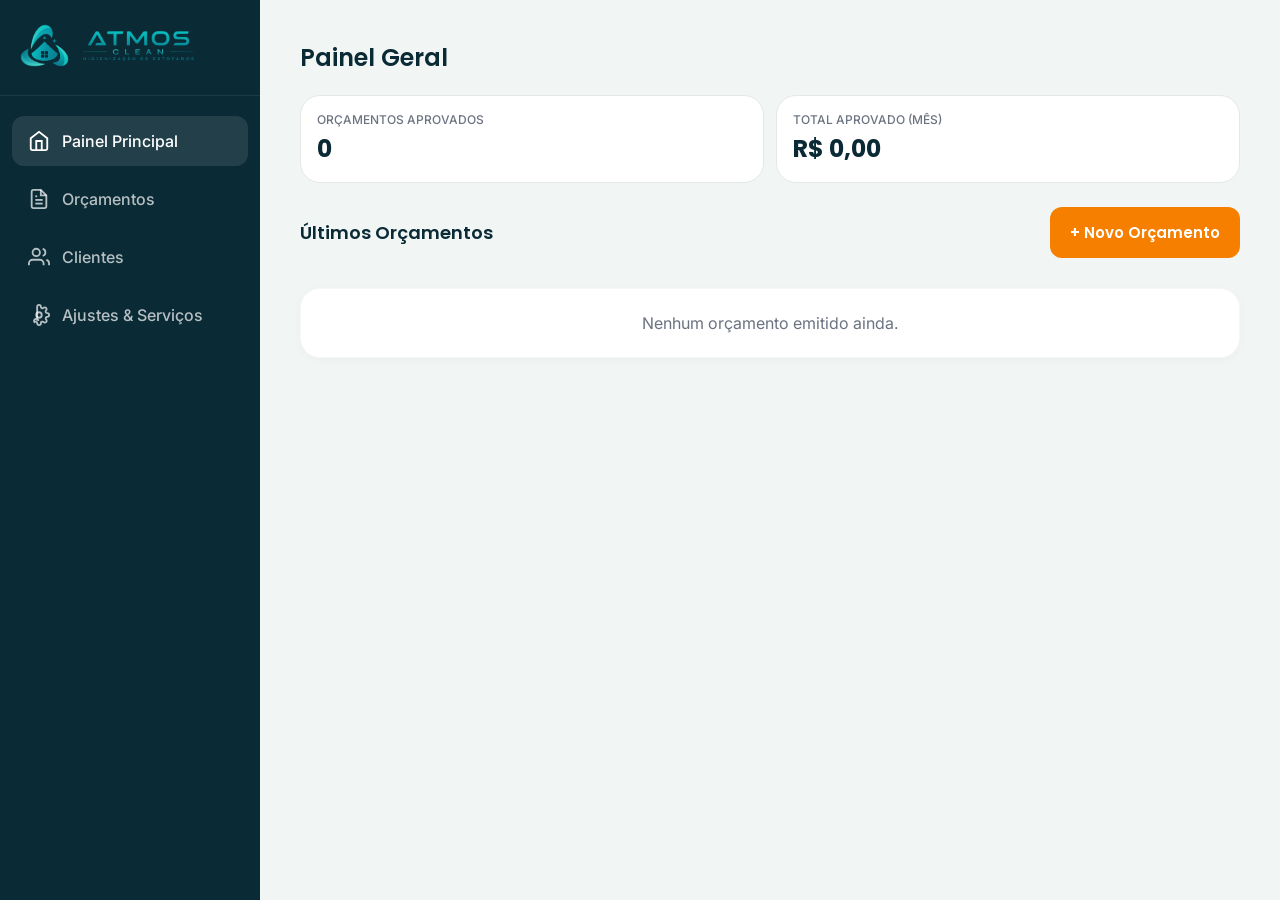
==== assets/index.html @ 23285a48 "Add files via upload" ====
<!DOCTYPE html>
<html lang="pt-BR">
<head>
    <meta charset="UTF-8">
    <meta name="viewport" content="width=device-width, initial-scale=1.0, maximum-scale=1.0, user-scalable=no, viewport-fit=cover">
    <title>Atmos Clean - Orçamentos</title>
    
    <link rel="preconnect" href="https://fonts.googleapis.com">
    <link rel="preconnect" href="https://fonts.gstatic.com" crossorigin>
    <link href="https://fonts.googleapis.com/css2?family=Inter:wght@400;500;600;700;800;900&family=Poppins:wght@500;600;700;800;900&display=swap" rel="stylesheet">

    <style>
        :root {
            --brand-primary: #088291;
            --brand-primary-light: #0895A6;
            --brand-secondary: #0a2a35;
            --brand-cta: #F77F00;
            --brand-cta-hover: #E87600;
            --bg-body: #F1F5F4;
            --bg-surface: #ffffff;
            --text-main: #1A1A1A;
            --text-muted: #6B7280;
            --border-color: #E5E7EB;
            --danger: #E63946;
            --success: #10b981;
            --radius-md: 12px;
            --radius-lg: 20px;
            --font-main: "Inter", system-ui, -apple-system, sans-serif;
            --font-title: "Poppins", system-ui, -apple-system, sans-serif;
            --safe-bottom: env(safe-area-inset-bottom, 0px);
            --safe-top: env(safe-area-inset-top, 0px);
        }

        * { margin: 0; padding: 0; box-sizing: border-box; -webkit-tap-highlight-color: transparent; }
        
        body {
            font-family: var(--font-main);
            background-color: var(--bg-body);
            color: var(--text-main);
            -webkit-font-smoothing: antialiased;
            overflow-x: hidden;
            display: flex;
            flex-direction: column;
            height: 100vh; 
            height: 100dvh;
        }

        h1, h2, h3, h4 { font-family: var(--font-title); font-weight: 600; }
        
        /* Layout Mobile */
        .app-container { display: flex; flex-direction: column; height: 100%; overflow: hidden; }
        
        .mobile-header {
            background: var(--brand-secondary);
            color: white;
            padding: calc(14px + var(--safe-top)) 20px 14px;
            display: flex; justify-content: space-between; align-items: center; z-index: 50;
        }
        .mobile-header-logo { height: 32px; display: flex; align-items: center; }
        .mobile-header-logo img { height: 100%; width: auto; object-fit: contain; }
        
        .main-content {
            flex: 1; overflow-y: auto; padding: 20px;
            padding-bottom: calc(100px + var(--safe-bottom)); 
        }

        .bottom-nav {
            position: fixed; bottom: 0; left: 0; right: 0;
            background: var(--bg-surface); border-top: 1px solid var(--border-color);
            display: flex; justify-content: space-around;
            padding-bottom: var(--safe-bottom); z-index: 100;
        }
        .nav-item {
            flex: 1; display: flex; flex-direction: column; align-items: center;
            padding: 10px 0; color: var(--text-muted); font-size: 11px; font-weight: 500; gap: 4px; cursor: pointer; transition: 0.2s;
        }
        .nav-item.active { color: var(--brand-primary); }
        .nav-item svg { width: 24px; height: 24px; stroke-width: 1.5; }

        .fab {
            position: fixed; bottom: calc(80px + var(--safe-bottom)); right: 20px;
            background: var(--brand-cta); color: white; width: 56px; height: 56px;
            border-radius: 50%; display: flex; align-items: center; justify-content: center;
            box-shadow: 0 4px 15px rgba(247, 127, 0, 0.4); border: none; cursor: pointer; z-index: 90; transition: transform 0.2s;
        }
        .fab:active { transform: scale(0.95); }
        .fab svg { width: 24px; height: 24px; stroke-width: 2; }

        /* UI Components */
        .card {
            background: var(--bg-surface); border-radius: var(--radius-lg); padding: 20px;
            box-shadow: 0 2px 8px rgba(0,0,0,0.03); margin-bottom: 16px; border: 1px solid rgba(0,0,0,0.03);
        }
        .page-title { font-size: 24px; margin-bottom: 20px; color: var(--brand-secondary); }

        .form-group { margin-bottom: 16px; }
        .form-label { display: block; font-size: 13px; font-weight: 500; color: var(--text-muted); margin-bottom: 6px; }
        .form-control {
            width: 100%; background: #F9FAFB; border: 1px solid var(--border-color);
            border-radius: var(--radius-md); padding: 14px; font-size: 16px; font-family: var(--font-main);
            outline: none; transition: 0.2s; color: var(--text-main);
        }
        .form-control:focus { background: #fff; border-color: var(--brand-primary); box-shadow: 0 0 0 3px rgba(8, 130, 145, 0.1); }
        select.form-control { appearance: none; background-image: url("data:image/svg+xml;charset=UTF-8,%3csvg xmlns='http://www.w3.org/2000/svg' viewBox='0 0 24 24' fill='none' stroke='%236B7280' stroke-width='2' stroke-linecap='round' stroke-linejoin='round'%3e%3cpolyline points='6 9 12 15 18 9'%3e%3c/polyline%3e%3c/svg%3e"); background-repeat: no-repeat; background-position: right 14px center; background-size: 16px; padding-right: 40px; }

        .btn {
            display: inline-flex; align-items: center; justify-content: center; padding: 14px 20px;
            border-radius: var(--radius-md); font-size: 15px; font-weight: 600; font-family: var(--font-title);
            border: none; cursor: pointer; transition: 0.2s; gap: 8px; width: 100%;
        }
        .btn-primary { background: var(--brand-primary); color: white; }
        .btn-primary:hover { background: #066b77; }
        .btn-cta { background: var(--brand-cta); color: white; }
        .btn-cta:hover { background: var(--brand-cta-hover); }
        .btn-success { background: #10b981; color: white; }
        .btn-success:hover { background: #059669; }
        .btn-outline { background: transparent; border: 1px solid var(--border-color); color: var(--text-main); }
        .btn-outline:hover { background: #f9fafb; }
        .btn-danger-outline { background: transparent; border: 1px solid var(--danger); color: var(--danger); }
        .btn-icon-only { width: 40px; height: 40px; padding: 0; display: flex; align-items: center; justify-content: center; border-radius: 8px; }

        /* Quotation specific */
        .item-card { background: #fff; border: 1px solid var(--border-color); border-radius: var(--radius-md); padding: 16px; margin-bottom: 12px; position: relative; }
        .qty-controls { display: flex; align-items: center; background: #F3F4F6; border-radius: 8px; overflow: hidden; width: max-content; margin-top: 10px; }
        .qty-btn { width: 36px; height: 36px; border: none; background: transparent; color: var(--brand-primary); font-size: 18px; font-weight: bold; cursor: pointer; }
        .qty-input { width: 40px; text-align: center; border: none; background: transparent; font-weight: 600; font-size: 15px; }
        .item-remove { position: absolute; top: 16px; right: 16px; color: var(--danger); background: #FEF2F2; border: none; width: 32px; height: 32px; border-radius: 8px; display: flex; align-items: center; justify-content: center; cursor: pointer; }
        
        /* Stats & Lists */
        .stat-grid { display: grid; grid-template-columns: 1fr 1fr; gap: 12px; margin-bottom: 24px; }
        .stat-box { background: var(--bg-surface); padding: 16px; border-radius: var(--radius-lg); border: 1px solid var(--border-color); }
        .stat-label { font-size: 12px; color: var(--text-muted); font-weight: 500; text-transform: uppercase; margin-bottom: 4px; }
        .stat-value { font-size: 24px; color: var(--brand-secondary); font-family: var(--font-title); font-weight: 700; }
        
        .list-card { padding: 16px; border-bottom: 1px solid var(--border-color); display: flex; justify-content: space-between; align-items: center; }
        .list-card:last-child { border-bottom: none; }
        .list-card-title { font-weight: 600; color: var(--text-main); font-size: 15px; margin-bottom: 4px; }
        .list-card-sub { font-size: 13px; color: var(--text-muted); }
        .badge { display: inline-block; padding: 4px 8px; border-radius: 6px; font-size: 11px; font-weight: 600; text-transform: uppercase; }
        .badge-draft { background: #F3F4F6; color: #4B5563; }
        .badge-sent { background: #E0FBFC; color: #088291; }
        .badge-approved { background: #D1FAE5; color: #059669; }

        /* Modal Bottom Sheet */
        .modal-overlay { position: fixed; top: 0; left: 0; right: 0; bottom: 0; background: rgba(0,0,0,0.55); z-index: 200; display: flex; align-items: flex-end; opacity: 0; pointer-events: none; transition: 0.3s; backdrop-filter: blur(4px); }
        .modal-overlay.active { opacity: 1; pointer-events: auto; }
        .modal-content { background: #fff; width: 100%; max-height: 90vh; overflow-y: auto; border-radius: 24px 24px 0 0; padding: 24px; padding-bottom: calc(24px + var(--safe-bottom)); transform: translateY(100%); transition: 0.3s cubic-bezier(0.175, 0.885, 0.32, 1.1); }
        .modal-overlay.active .modal-content { transform: translateY(0); }
        .modal-header { display: flex; justify-content: space-between; align-items: center; margin-bottom: 20px; }
        .modal-title { font-size: 20px; font-family: var(--font-title); color: var(--brand-secondary); }
        .modal-close { background: #F3F4F6; border: none; width: 36px; height: 36px; border-radius: 50%; display: flex; align-items: center; justify-content: center; color: var(--text-main); cursor: pointer; }

        /* Toast */
        .toast-container { position: fixed; top: 20px; left: 50%; transform: translateX(-50%); z-index: 300; display: flex; flex-direction: column; gap: 10px; width: 90%; max-width: 400px; }
        .toast { background: var(--text-main); color: white; padding: 14px 20px; border-radius: var(--radius-md); font-weight: 500; font-size: 14px; box-shadow: 0 4px 12px rgba(0,0,0,0.15); display: flex; align-items: center; gap: 12px; animation: slideDown 0.3s forwards; }
        .toast.error { background: var(--danger); }
        @keyframes slideDown { from { transform: translateY(-20px); opacity: 0; } to { transform: translateY(0); opacity: 1; } }

        /* Views */
        .view { display: none; animation: fadeIn 0.3s; }
        .view.active { display: block; }
        @keyframes fadeIn { from { opacity: 0; } to { opacity: 1; } }

        /* Desktop Adjustments */
        @media (min-width: 768px) {
            .mobile-header, .bottom-nav, .fab { display: none !important; }
            .app-container { flex-direction: row; }
            .sidebar-desktop { display: flex; flex-direction: column; width: 260px; background: var(--brand-secondary); color: white; z-index: 100; }
            .sidebar-logo { padding: 24px 20px; border-bottom: 1px solid rgba(255,255,255,0.08); }
            .sidebar-logo img { width: 100%; height: auto; max-width: 175px; object-fit: contain; }
            .desktop-nav { padding: 20px 12px; flex: 1; }
            .d-nav-item { display: flex; align-items: center; gap: 12px; padding: 14px 16px; color: rgba(255,255,255,0.7); text-decoration: none; border-radius: 12px; margin-bottom: 8px; font-weight: 500; transition: 0.2s; cursor: pointer; }
            .d-nav-item:hover, .d-nav-item.active { background: rgba(255,255,255,0.1); color: white; }
            .d-nav-item svg { width: 22px; height: 22px; min-width: 22px; stroke-width: 2; }
            
            .main-content { padding: 40px; padding-bottom: 40px; }
            .desktop-header-row { display: flex; justify-content: space-between; align-items: center; margin-bottom: 30px; }
            .btn { width: auto; }
            
            .modal-overlay { align-items: center; justify-content: center; }
            .modal-content { width: 520px; border-radius: var(--radius-lg); max-height: 85vh; transform: scale(0.95); padding-bottom: 24px; }
            .modal-overlay.active .modal-content { transform: scale(1); }
            
            .quotation-grid { display: grid; grid-template-columns: 2fr 1fr; gap: 30px; align-items: start; }
            .action-buttons-card { position: sticky; top: 20px; }
            
            .desktop-list-grid { display: grid; grid-template-columns: repeat(auto-fill, minmax(320px, 1fr)); gap: 16px; }
            .list-card { border: 1px solid var(--border-color); border-radius: var(--radius-md); }
        }
        @media (max-width: 767px) {
            .sidebar-desktop, .desktop-header-row { display: none; }
            .quotation-grid { display: flex; flex-direction: column; }
            #view-new-quotation .desktop-header-row, #view-settings .page-title { display: block; margin-bottom: 16px; font-size: 20px; }
        }

        /* ==================== ESTILOS DO MODELO DE ORÇAMENTO (ATMOS CLEAN) ==================== */
        .printbar {
            position: sticky;
            top: 0;
            z-index: 999;
            display: flex;
            justify-content: center;
            gap: 10px;
            padding: 10px;
            margin-bottom: 18px;
            background: rgba(255, 255, 255, .94);
            border-bottom: 1px solid #D8E8E6;
            backdrop-filter: blur(10px);
        }

        .printbar button {
            border: 0;
            border-radius: 999px;
            background: #088291;
            color: #fff;
            padding: 11px 20px;
            font-weight: 900;
            font-family: var(--font-title);
            cursor: pointer;
            box-shadow: 0 10px 24px rgba(8, 130, 145, .18);
            transition: 0.2s;
            display: inline-flex;
            align-items: center;
        }

        .printbar button:hover {
            background: #05616c;
            transform: translateY(-1px);
        }

        .printbar button:disabled {
            cursor: wait;
            opacity: .75;
        }

        .print-stage {
            width: 210mm;
            margin: 0 auto;
            background: transparent;
        }

        .sheet {
            width: 210mm;
            margin: 0 auto;
            background: #FFFFFF;
            box-shadow: 0 20px 60px -15px rgba(15, 23, 42, 0.12), 0 0 0 1px rgba(15, 23, 42, 0.05);
            border-radius: 8px;
            overflow: hidden;
            font-family: -apple-system, BlinkMacSystemFont, "Segoe UI", Roboto, "Helvetica Neue", Arial, sans-serif;
            color: #0F172A;
            line-height: 1.45;
            -webkit-font-smoothing: antialiased;
        }

        .sheet .top-stripe {
            height: 4px;
            background: #088291;
        }

        .sheet .content {
            padding: 12mm 14mm 10mm;
            box-sizing: border-box;
        }

        .sheet .header {
            display: grid;
            grid-template-columns: 1fr auto;
            gap: 24px;
            align-items: start;
            padding-bottom: 5mm;
            border-bottom: 1px solid #E2E8F0;
        }

        .sheet .brand-logo {
            display: block;
            width: 200px;
            max-width: 100%;
            height: auto;
            object-fit: contain;
        }

        .sheet .company-info {
            margin-top: 8px;
            color: #64748B;
            font-size: 13px;
            line-height: 1.5;
        }

        .sheet .company-info strong {
            color: #0F172A;
            font-weight: 700;
            font-size: 14.5px;
            display: inline-block;
            margin-bottom: 2px;
        }

        .sheet .doc-box {
            width: auto;
            min-width: 165px;
            border: 1px solid #E2E8F0;
            border-radius: 6px;
            overflow: hidden;
            text-align: right;
            background: #FAFAFA;
            justify-self: end;
            align-self: start;
            padding: 10px 14px;
        }

        .sheet .doc-box-top {
            color: #088291;
            font-size: 11px;
            font-weight: 700;
            text-transform: uppercase;
            letter-spacing: .12em;
            margin-bottom: 3px;
        }

        .sheet .doc-box-body {
            padding: 0;
        }

        .sheet .doc-number {
            color: #0F172A;
            font-family: var(--font-title);
            font-size: 22px;
            font-weight: 800;
            line-height: 1.1;
            letter-spacing: -.02em;
            font-variant-numeric: tabular-nums;
        }

        .sheet .doc-status {
            display: inline-flex;
            align-items: center;
            justify-content: center;
            margin-top: 6px;
            border-radius: 4px;
            background: #F1F5F9;
            color: #334155;
            border: 1px solid #CBD5E1;
            padding: 3px 9px;
            font-size: 10px;
            line-height: 1.2;
            font-weight: 700;
            text-transform: uppercase;
            white-space: nowrap;
            letter-spacing: .06em;
        }

        .sheet .title-area {
            display: grid;
            grid-template-columns: minmax(0, 1fr) 210px;
            gap: 20px;
            align-items: end;
            padding: 6mm 0 4mm;
        }

        .sheet .title-main {
            min-width: 0;
            justify-self: start;
            text-align: left;
        }

        .sheet .eyebrow {
            color: #088291;
            font-size: 12px;
            font-weight: 700;
            text-transform: uppercase;
            letter-spacing: .14em;
            text-align: left;
            margin-bottom: 4px;
        }

        .sheet h1 {
            margin: 0;
            color: #0F172A;
            font-family: var(--font-title);
            font-size: 28px;
            font-weight: 800;
            line-height: 1.15;
            letter-spacing: -.03em;
            white-space: nowrap;
            text-align: left;
        }

        .sheet .meta-grid {
            display: grid;
            grid-template-columns: 1fr;
            gap: 5px;
            width: 210px;
            justify-self: end;
        }

        .sheet .meta-item {
            display: flex;
            justify-content: space-between;
            align-items: center;
            border-bottom: 1px solid #F1F5F9;
            padding-bottom: 4px;
            font-size: 13px;
        }

        .sheet .meta-item span {
            color: #64748B;
            font-weight: 500;
            font-size: 12.5px;
        }

        .sheet .meta-item strong {
            color: #0F172A;
            font-weight: 600;
            text-align: right;
            white-space: nowrap;
            font-variant-numeric: tabular-nums;
            font-size: 13.5px;
        }

        .sheet .section {
            margin-top: 5mm;
        }

        .sheet .section-title {
            display: flex;
            align-items: center;
            justify-content: space-between;
            margin-bottom: 9px;
            padding-bottom: 5px;
            border-bottom: 1px solid #E2E8F0;
            color: #0F172A;
            font-size: 13px;
            font-weight: 700;
            text-transform: uppercase;
            letter-spacing: .08em;
            font-family: var(--font-title);
        }

        .sheet .section-title::before {
            display: none;
        }

        .sheet .cards-2 {
            display: grid;
            grid-template-columns: 1fr 1fr;
            gap: 12px;
        }

        .sheet .card {
            border: 1px solid #E2E8F0;
            border-radius: 6px;
            background: #F8FAFC;
            padding: 13px 16px;
            box-shadow: none;
            margin-bottom: 0;
        }

        .sheet .label {
            color: #64748B;
            font-size: 11px;
            font-weight: 700;
            text-transform: uppercase;
            letter-spacing: .08em;
            margin-bottom: 3px;
        }

        .sheet .value {
            color: #0F172A;
            font-size: 16px;
            font-weight: 700;
            line-height: 1.3;
        }

        .sheet .text-muted {
            margin-top: 5px;
            color: #475569;
            font-size: 13px;
            line-height: 1.55;
        }

        .sheet .service-table {
            width: 100%;
            border-collapse: collapse;
            border-spacing: 0;
            border: 1px solid #E2E8F0;
            border-radius: 6px;
            overflow: hidden;
            font-size: 13.5px;
        }

        .sheet .service-table thead th {
            background: #F8FAFC;
            color: #475569;
            padding: 10px 14px;
            text-align: left;
            font-size: 11.5px;
            font-weight: 700;
            text-transform: uppercase;
            letter-spacing: .06em;
            border-bottom: 1px solid #CBD5E1;
            font-family: var(--font-title);
        }

        .sheet .service-table tbody td {
            padding: 11px 14px;
            border-bottom: 1px solid #F1F5F9;
            vertical-align: middle;
            color: #334155;
            font-variant-numeric: tabular-nums;
            font-size: 13.5px;
        }

        .sheet .service-table tbody tr:last-child td {
            border-bottom: 0;
        }

        .sheet .service-table th:nth-child(2),
        .sheet .service-table th:nth-child(3),
        .sheet .service-table th:nth-child(4),
        .sheet .service-table td:nth-child(2),
        .sheet .service-table td:nth-child(3),
        .sheet .service-table td:nth-child(4) {
            text-align: right;
            white-space: nowrap;
        }

        .sheet .service-name {
            color: #0F172A;
            font-weight: 600;
            font-size: 14.5px;
        }

        .sheet .money {
            font-weight: 600;
            color: #0F172A;
            font-size: 14px;
        }

        .sheet .summary-grid {
            display: grid;
            grid-template-columns: 1fr 310px;
            gap: 16px;
            align-items: start;
            margin-top: 5mm;
        }

        .sheet .notes {
            border: 1px solid #E2E8F0;
            border-radius: 6px;
            background: #FFFFFF;
            padding: 13px 16px;
        }

        .sheet .notes .label {
            margin-bottom: 6px;
            font-size: 11px;
        }

        .sheet .notes p {
            color: #64748B;
            font-size: 13px;
            line-height: 1.6;
        }

        .sheet .notes p + p {
            margin-top: 6px;
        }

        .sheet .payment-card {
            margin-top: 12px;
            border-radius: 6px;
            border: 1px solid #E2E8F0;
            border-left: 3.5px solid #088291;
            background: #F8FAFC;
            padding: 11px 15px;
        }

        .sheet .payment-card strong {
            display: block;
            color: #0F172A;
            font-size: 12px;
            font-weight: 700;
            text-transform: uppercase;
            letter-spacing: .06em;
        }

        .sheet .payment-card span {
            display: block;
            margin-top: 4px;
            color: #475569;
            font-size: 13px;
            line-height: 1.5;
        }

        .sheet .totals {
            border: 1px solid #E2E8F0;
            border-radius: 6px;
            overflow: hidden;
            background: #FFFFFF;
        }

        .sheet .total-row {
            display: flex;
            justify-content: space-between;
            align-items: center;
            gap: 14px;
            padding: 9px 15px;
            border-bottom: 1px solid #F1F5F9;
            font-size: 13.5px;
        }

        .sheet .total-row span {
            color: #64748B;
            font-weight: 500;
            font-size: 13px;
        }

        .sheet .total-row strong {
            color: #0F172A;
            font-weight: 600;
            text-align: right;
            font-variant-numeric: tabular-nums;
            font-size: 14px;
        }

        .sheet .total-row.final {
            align-items: center;
            background: #F0FDFA;
            color: #088291;
            border-top: 1.5px solid #088291;
            border-bottom: 0;
            padding: 12px 15px;
        }

        .sheet .total-row.final span {
            color: #088291;
            font-weight: 700;
            font-size: 13px;
            text-transform: uppercase;
            letter-spacing: .05em;
        }

        .sheet .total-row.final strong {
            color: #088291;
            font-family: var(--font-title);
            font-size: 21px;
            font-weight: 800;
            letter-spacing: -.02em;
            font-variant-numeric: tabular-nums;
        }

        .sheet .footer {
            display: flex;
            justify-content: space-between;
            align-items: flex-end;
            margin-top: 8mm;
            padding-top: 4mm;
            border-top: 1px solid #E2E8F0;
            color: #94A3B8;
            font-size: 11.5px;
            line-height: 1.5;
        }

        .sheet .footer strong {
            color: #088291;
            font-weight: 700;
            font-size: 12.5px;
        }

        .sheet .footer-date {
            color: #94A3B8;
            font-weight: 500;
            white-space: nowrap;
            font-size: 11.5px;
        }

        @media screen and (max-width: 820px) {
            .print-stage,
            .sheet {
                width: 100% !important;
                min-height: auto !important;
            }
            .sheet {
                box-shadow: none;
                border-radius: 0;
            }
            .sheet .content {
                padding: 16px;
                min-height: auto;
            }
            .sheet .header,
            .sheet .cards-2,
            .sheet .summary-grid {
                grid-template-columns: 1fr;
            }
            .sheet .footer {
                flex-direction: column;
                align-items: flex-start;
                gap: 6px;
            }
            .sheet .doc-box {
                text-align: left;
                justify-self: start;
            }
            .sheet .service-table {
                font-size: 11px;
            }
            .sheet .service-table thead th,
            .sheet .service-table tbody td {
                padding: 7px 6px;
            }
            .sheet .title-area {
                grid-template-columns: 1fr;
                gap: 12px;
            }
            .sheet .title-main {
                order: 1;
            }
            .sheet .meta-grid {
                order: 2;
                width: 100%;
                justify-self: start;
                max-width: 100%;
            }
            .sheet h1 {
                white-space: normal;
                font-size: 20px;
            }
        }

        @media print {
            body {
                background: #fff !important;
                padding: 0 !important;
            }
            .app-container, .mobile-header, .sidebar-desktop, .bottom-nav, .fab, .toast-container, .modal-header {
                display: none !important;
            }
            .modal-overlay {
                position: static !important;
                background: transparent !important;
                opacity: 1 !important;
                display: block !important;
            }
            .modal-content {
                width: 100% !important;
                max-height: none !important;
                padding: 0 !important;
                transform: none !important;
                border-radius: 0 !important;
            }
            .printbar {
                display: none !important;
            }
            .print-stage, .sheet {
                width: 210mm !important;
                box-shadow: none !important;
                margin: 0 !important;
            }
        }
    </style>
</head>
<body>
    <div class="app-container" id="app">
        <!-- DESKTOP SIDEBAR -->
        <aside class="sidebar-desktop">
            <div class="sidebar-logo">
                <img id="sidebarLogoImg" alt="Atmos Clean">
            </div>
            <nav class="desktop-nav">
                <a class="d-nav-item active" data-target="dashboard">
                    <svg viewBox="0 0 24 24" fill="none" stroke="currentColor"><path d="M3 9l9-7 9 7v11a2 2 0 0 1-2 2H5a2 2 0 0 1-2-2z"></path><polyline points="9 22 9 12 15 12 15 22"></polyline></svg>
                    Painel Principal
                </a>
                <a class="d-nav-item" data-target="quotations">
                    <svg viewBox="0 0 24 24" fill="none" stroke="currentColor"><path d="M14 2H6a2 2 0 0 0-2 2v16a2 2 0 0 0 2 2h12a2 2 0 0 0 2-2V8z"></path><polyline points="14 2 14 8 20 8"></polyline><line x1="16" y1="13" x2="8" y2="13"></line><line x1="16" y1="17" x2="8" y2="17"></line><polyline points="10 9 9 9 8 9"></polyline></svg>
                    Orçamentos
                </a>
                <a class="d-nav-item" data-target="clients">
                    <svg viewBox="0 0 24 24" fill="none" stroke="currentColor"><path d="M17 21v-2a4 4 0 0 0-4-4H5a4 4 0 0 0-4 4v2"></path><circle cx="9" cy="7" r="4"></circle><path d="M23 21v-2a4 4 0 0 0-3-3.87"></path><path d="M16 3.13a4 4 0 0 1 0 7.75"></path></svg>
                    Clientes
                </a>
                <a class="d-nav-item" data-target="settings">
                    <svg viewBox="0 0 24 24" fill="none" stroke="currentColor"><circle cx="12" cy="12" r="3"></circle><path d="M19.4 15a1.65 1.65 0 0 0 .33 1.82l.06.06a2 2 0 0 1 0 2.83 2 2 0 0 1-2.83 0l-.06-.06a1.65 1.65 0 0 0-1.82-.33 1.65 1.65 0 0 0-1 1.51V21a2 2 0 0 1-2 2 2 2 0 0 1-2-2v-.09A1.65 1.65 0 0 0 9 19.4a1.65 1.65 0 0 0-1.82.33l-.06.06a2 2 0 0 1 0-2.83 2 2 0 0 1 2.83 0l.06.06a1.65 1.65 0 0 0 1.82.33H9a1.65 1.65 0 0 0 1-1.51V3a2 2 0 0 1 2-2 2 2 0 0 1 2 2v.09a1.65 1.65 0 0 0 1 1.51 1.65 1.65 0 0 0 1.82-.33l.06-.06a2 2 0 0 1 2.83 0 2 2 0 0 1 0 2.83l-.06.06a1.65 1.65 0 0 0-.33 1.82V9a1.65 1.65 0 0 0 1.51 1H21a2 2 0 0 1 2 2 2 2 0 0 1-2 2h-.09a1.65 1.65 0 0 0-1.51 1z"></path></svg>
                    Ajustes & Serviços
                </a>
            </nav>
        </aside>

        <!-- MAIN LAYOUT -->
        <div style="flex: 1; display: flex; flex-direction: column; height: 100%; overflow: hidden;">
            <!-- MOBILE HEADER -->
            <header class="mobile-header">
                <div class="mobile-header-logo">
                    <img id="mobileLogoImg" alt="Atmos Clean">
                </div>
                <div style="font-weight: 600; font-size: 15px; color: var(--brand-primary-light);">
                    Sistema de Orçamentos
                </div>
            </header>

            <main class="main-content">
                <!-- VIEW: DASHBOARD -->
                <div id="view-dashboard" class="view active">
                    <h1 class="page-title">Painel Geral</h1>
                    
                    <div class="stat-grid">
                        <div class="stat-box">
                            <div class="stat-label">Orçamentos Aprovados</div>
                            <div class="stat-value" id="dash_approved_quotes">0</div>
                        </div>
                        <div class="stat-box">
                            <div class="stat-label">Total Aprovado (Mês)</div>
                            <div class="stat-value" id="dash_total_value">R$ 0,00</div>
                        </div>
                    </div>

                    <div class="desktop-header-row">
                        <h2 style="font-size: 18px; color: var(--brand-secondary);">Últimos Orçamentos</h2>
                        <button type="button" class="btn btn-cta" style="width: auto;" onclick="btnNewQuotation()">
                            + Novo Orçamento
                        </button>
                    </div>

                    <div class="card" style="padding: 0; overflow: hidden;">
                        <div id="dash_recent_list">
                            <!-- JS Inject -->
                        </div>
                    </div>
                </div>

                <!-- VIEW: QUOTATIONS LIST -->
                <div id="view-quotations" class="view">
                    <div class="desktop-header-row">
                        <h1 class="page-title" style="margin: 0;">Orçamentos</h1>
                        <button type="button" class="btn btn-cta" onclick="btnNewQuotation()">
                            + Novo Orçamento
                        </button>
                    </div>

                    <div class="card" style="padding: 16px; margin-bottom: 20px;">
                        <div style="display: flex; gap: 12px; flex-wrap: wrap;">
                            <input type="text" id="search_quote" class="form-control" placeholder="Buscar por código ou cliente..." style="flex: 2; min-width: 200px;" oninput="renderQuotations()">
                            <select id="filter_quote_status" class="form-control" style="flex: 1; min-width: 150px;" onchange="renderQuotations()">
                                <option value="all">Todos os Status</option>
                                <option value="Rascunho">Pendente / Rascunho</option>
                                <option value="Enviado">Enviado</option>
                                <option value="Aprovado">Aprovado</option>
                            </select>
                        </div>
                    </div>

                    <div class="desktop-list-grid" id="quotations_list">
                        <!-- JS Inject -->
                    </div>
                </div>

                <!-- VIEW: NEW QUOTATION (EDITOR) -->
                <div id="view-new-quotation" class="view">
                    <div class="desktop-header-row" id="nq_title_container">
                        <h1 class="page-title" style="margin:0;" id="nq_title_top">Novo Orçamento</h1>
                    </div>
                    
                    <div class="quotation-grid">
                        <div class="quotation-form-area">
                            <form id="form_quotation">
                                <input type="hidden" id="nq_id">
                                
                                <div class="card">
                                    <div style="display:flex; justify-content:space-between; align-items:center; margin-bottom:16px; border-bottom:1px solid var(--border-color); padding-bottom:12px;">
                                        <h3 style="color:var(--brand-secondary);">Dados Principais</h3>
                                        <span class="badge badge-draft" id="nq_id_display">GERANDO...</span>
                                    </div>
                                    <div class="form-group">
                                        <label class="form-label">Cliente *</label>
                                        <div style="display:flex; gap:10px;">
                                            <select id="nq_client_id" class="form-control" required style="flex:1;">
                                                <option value="">Selecione um cliente...</option>
                                            </select>
                                            <button type="button" class="btn btn-outline btn-icon-only" onclick="openClientModal()" title="Cadastrar Novo Cliente">
                                                <svg viewBox="0 0 24 24" fill="none" stroke="currentColor" stroke-width="2" width="20"><path d="M12 5v14M5 12h14"/></svg>
                                            </button>
                                        </div>
                                    </div>
                                    <div style="display:flex; gap:12px; flex-wrap:wrap;">
                                        <div class="form-group" style="flex:1; min-width: 140px;">
                                            <label class="form-label">Data de Emissão *</label>
                                            <input type="date" id="nq_date" class="form-control" required>
                                        </div>
                                        <div class="form-group" style="width:110px;">
                                            <label class="form-label">Validade (dias)</label>
                                            <input type="number" inputmode="numeric" id="nq_validity" class="form-control" value="7" min="1" required>
                                        </div>
                                        <div class="form-group" style="flex:1; min-width: 130px;">
                                            <label class="form-label">Previsão</label>
                                            <input type="text" id="nq_forecast" class="form-control" value="A combinar" placeholder="Ex: A combinar">
                                        </div>
                                    </div>
                                    <div class="form-group">
                                        <label class="form-label">Status da Proposta</label>
                                        <select id="nq_status" class="form-control">
                                            <option value="Rascunho">Pendente (Aguardando aprovação)</option>
                                            <option value="Enviado">Enviado</option>
                                            <option value="Aprovado">Aprovado</option>
                                        </select>
                                    </div>
                                </div>

                                <div class="card">
                                    <h3 style="color:var(--brand-secondary); margin-bottom:16px;">Serviços Inclusos</h3>
                                    <div id="nq_items_container">
                                        <!-- Items injected here -->
                                    </div>
                                    <button type="button" class="btn btn-outline" style="margin-top:8px; border-style:dashed;" onclick="addQuotationItem()">+ Adicionar Serviço</button>
                                </div>
                                
                                <div class="card" style="margin-bottom: 30px;">
                                    <h3 style="color:var(--brand-secondary); margin-bottom:16px;">Condições Financeiras & Notas</h3>
                                    <div style="display:flex; gap:12px;">
                                        <div class="form-group" style="flex:1;">
                                            <label class="form-label">Taxa de Deslocamento / Acréscimo (R$)</label>
                                            <input type="number" inputmode="decimal" id="nq_extra" class="form-control" value="0" min="0" step="0.01" oninput="calculateTotals()">
                                        </div>
                                        <div class="form-group" style="flex:1;">
                                            <label class="form-label">Desconto Especial (R$)</label>
                                            <input type="number" inputmode="decimal" id="nq_discount" class="form-control" value="0" min="0" step="0.01" oninput="calculateTotals()">
                                        </div>
                                    </div>
                                    <div class="form-group">
                                        <label class="form-label">Forma de Pagamento</label>
                                        <input type="text" id="nq_payment" class="form-control" placeholder="Pix, dinheiro ou cartão. Condições específicas...">
                                    </div>
                                    <div class="form-group">
                                        <label class="form-label">Observações Importantes no Orçamento (Linhas)</label>
                                        <textarea id="nq_notes" class="form-control" style="min-height: 90px;" placeholder="Detalhes de conservação, manchas, condições de atendimento..."></textarea>
                                    </div>
                                </div>
                            </form>
                        </div>
                        
                        <!-- Action Buttons (Visible on Mobile and Desktop) -->
                        <div class="card action-buttons-card">
                            <div style="display:flex; justify-content:space-between; margin-bottom:8px;">
                                <span class="total-label" style="color:var(--text-muted);">Subtotal:</span>
                                <span style="font-weight:600;" id="nq_subtotal_desk">R$ 0,00</span>
                            </div>
                            <div class="total-display" style="border-top:1px solid var(--border-color); padding-top:12px; margin-bottom:16px; display:flex; justify-content:space-between; align-items:center;">
                                <div class="total-label" style="font-size:16px; font-weight:600;">Investimento Total</div>
                                <div class="total-value" id="nq_total_final" style="font-size:24px; font-weight:700; color:var(--brand-primary); font-family:var(--font-title);">R$ 0,00</div>
                            </div>
                            <div style="display:flex; flex-direction:column; gap:12px;">
                                <button type="button" class="btn btn-primary" onclick="saveQuotation()">
                                    Salvar Alterações
                                </button>
                                <button type="button" class="btn btn-cta" id="btn_preview" onclick="previewQuotation()" style="display:flex;">
                                    <svg viewBox="0 0 24 24" fill="none" stroke="currentColor" stroke-width="2" width="20"><path d="M1 12s4-8 11-8 11 8 11 8-4 8-11 8-11-8-11-8z"></path><circle cx="12" cy="12" r="3"></circle></svg>
                                    Visualizar Modelo Proposta
                                </button>
                                <button type="button" class="btn btn-success" id="btn_whatsapp" onclick="sendWhatsApp()" style="display:flex; background:#25D366; color:white; border:none;">
                                    <svg viewBox="0 0 24 24" fill="none" stroke="currentColor" stroke-width="2" width="20"><path d="M21 11.5a8.38 8.38 0 0 1-.9 3.8 8.5 8.5 0 0 1-7.6 4.7 8.38 8.38 0 0 1-3.8-.9L3 21l1.9-5.7a8.38 8.38 0 0 1-.9-3.8 8.5 8.5 0 0 1 4.7-7.6 8.38 8.38 0 0 1 3.8-.9h.5a8.48 8.48 0 0 1 8 8v.5z"></path></svg>
                                    Enviar WhatsApp
                                </button>
                                <button type="button" class="btn btn-outline" id="btn_pdf" onclick="generatePDF()" style="display:flex;">
                                    <svg viewBox="0 0 24 24" fill="none" stroke="currentColor" stroke-width="2" width="20"><path d="M21 15v4a2 2 0 0 1-2 2H5a2 2 0 0 1-2-2v-4"></path><polyline points="7 10 12 15 17 10"></polyline><line x1="12" y1="15" x2="12" y2="3"></line></svg>
                                    Baixar PDF (Página Única)
                                </button>
                            </div>
                        </div>
                    </div>
                </div>

                <!-- VIEW: CLIENTS -->
                <div id="view-clients" class="view">
                    <div class="desktop-header-row">
                        <h1 class="page-title" style="margin:0;">Clientes</h1>
                        <button type="button" class="btn btn-cta" onclick="openClientModal()">+ Novo Cliente</button>
                    </div>

                    <div class="card" style="padding:16px; margin-bottom:20px;">
                        <input type="text" id="search_client" class="form-control" placeholder="Buscar cliente por nome ou telefone..." oninput="renderClients()">
                    </div>

                    <div class="desktop-list-grid" id="clients_list">
                        <!-- JS Inject -->
                    </div>
                </div>

                <!-- VIEW: SETTINGS -->
                <div id="view-settings" class="view">
                    <h1 class="page-title">Ajustes & Serviços</h1>
                    
                    <div class="card">
                        <h3 style="color:var(--brand-secondary); margin-bottom:16px;">Dados da Empresa (Cabeçalho do Orçamento)</h3>
                        <form id="form_settings">
                            <div style="display:grid; grid-template-columns:1fr 1fr; gap:14px;">
                                <div class="form-group">
                                    <label class="form-label">Nome Fantasia</label>
                                    <input type="text" id="set_company" class="form-control" placeholder="Ex: Atmos Clean" required>
                                </div>
                                <div class="form-group">
                                    <label class="form-label">Razão Social</label>
                                    <input type="text" id="set_legal_name" class="form-control" placeholder="Ex: Atmos Clean Higienização">
                                </div>
                            </div>
                            <div class="form-group">
                                <label class="form-label">Slogan / Tagline</label>
                                <input type="text" id="set_tagline" class="form-control" placeholder="Ex: Respire pureza, sinta o conforto.">
                            </div>
                            <div style="display:grid; grid-template-columns:1fr 1fr; gap:14px;">
                                <div class="form-group">
                                    <label class="form-label">CNPJ / CPF</label>
                                    <input type="text" id="set_doc" class="form-control mask-doc" placeholder="00.000.000/0000-00">
                                </div>
                                <div class="form-group">
                                    <label class="form-label">Telefone / WhatsApp</label>
                                    <input type="tel" id="set_phone" class="form-control mask-phone" placeholder="(00) 00000-0000">
                                </div>
                            </div>
                            <div style="display:grid; grid-template-columns:1fr 1fr; gap:14px;">
                                <div class="form-group">
                                    <label class="form-label">Email de Contato</label>
                                    <input type="email" id="set_email" class="form-control" placeholder="contato@atmosclean.com.br">
                                </div>
                                <div class="form-group">
                                    <label class="form-label">Cidade - UF</label>
                                    <input type="text" id="set_city" class="form-control" placeholder="Ex: Goiânia - GO">
                                </div>
                            </div>
                            <div class="form-group">
                                <label class="form-label">Área de Atendimento</label>
                                <input type="text" id="set_service_area" class="form-control" placeholder="Ex: Atendimento residencial e corporativo">
                            </div>
                            <div class="form-group">
                                <label class="form-label">Endereço Completo</label>
                                <input type="text" id="set_address" class="form-control" placeholder="Rua, Número, Bairro, Cidade - UF">
                            </div>
                            <div class="form-group">
                                <label class="form-label">Forma de Pagamento Padrão</label>
                                <input type="text" id="set_payment" class="form-control" placeholder="Ex: Pix, dinheiro ou cartão. Condições específicas podem ser ajustadas...">
                            </div>
                            <div class="form-group">
                                <label class="form-label">Observações Padrão do Orçamento</label>
                                <textarea id="set_notes" class="form-control" style="min-height:80px;" placeholder="Texto padrão exibido em observações..."></textarea>
                            </div>
                            <button type="button" class="btn btn-primary" onclick="saveSettings()">Salvar Configurações</button>
                        </form>
                    </div>

                    <div class="card">
                        <div style="display:flex; justify-content:space-between; align-items:center; margin-bottom:16px;">
                            <h3 style="color:var(--brand-secondary);">Catálogo de Serviços</h3>
                            <button class="btn btn-outline" style="width:auto; padding:8px 12px; font-size:13px;" onclick="openServiceModal()">+ Adicionar Serviço</button>
                        </div>
                        <div id="services_list" style="display:flex; flex-direction:column; gap:12px;">
                            <!-- JS Inject -->
                        </div>
                    </div>
                </div>

            </main>
        </div>
        
        <!-- MOBILE BOTTOM NAV -->
        <nav class="bottom-nav">
            <a class="nav-item active" data-target="dashboard">
                <svg viewBox="0 0 24 24" fill="none" stroke="currentColor"><path d="M3 9l9-7 9 7v11a2 2 0 0 1-2 2H5a2 2 0 0 1-2-2z"></path><polyline points="9 22 9 12 15 12 15 22"></polyline></svg>
                Início
            </a>
            <a class="nav-item" data-target="quotations">
                <svg viewBox="0 0 24 24" fill="none" stroke="currentColor"><path d="M14 2H6a2 2 0 0 0-2 2v16a2 2 0 0 0 2 2h12a2 2 0 0 0 2-2V8z"></path><polyline points="14 2 14 8 20 8"></polyline><line x1="16" y1="13" x2="8" y2="13"></line><line x1="16" y1="17" x2="8" y2="17"></line><polyline points="10 9 9 9 8 9"></polyline></svg>
                Orçamentos
            </a>
            <a class="nav-item" data-target="clients">
                <svg viewBox="0 0 24 24" fill="none" stroke="currentColor"><path d="M17 21v-2a4 4 0 0 0-4-4H5a4 4 0 0 0-4 4v2"></path><circle cx="9" cy="7" r="4"></circle><path d="M23 21v-2a4 4 0 0 0-3-3.87"></path><path d="M16 3.13a4 4 0 0 1 0 7.75"></path></svg>
                Clientes
            </a>
            <a class="nav-item" data-target="settings">
                <svg viewBox="0 0 24 24" fill="none" stroke="currentColor"><circle cx="12" cy="12" r="3"></circle><path d="M19.4 15a1.65 1.65 0 0 0 .33 1.82l.06.06a2 2 0 0 1 0 2.83 2 2 0 0 1-2.83 0l-.06-.06a1.65 1.65 0 0 0-1.82-.33 1.65 1.65 0 0 0-1 1.51V21a2 2 0 0 1-2 2 2 2 0 0 1-2-2v-.09A1.65 1.65 0 0 0 9 19.4a1.65 1.65 0 0 0-1.82.33l-.06.06a2 2 0 0 1 0-2.83 2 2 0 0 1 2.83 0l.06.06a1.65 1.65 0 0 0 1.82.33H9a1.65 1.65 0 0 0 1-1.51V3a2 2 0 0 1 2-2 2 2 0 0 1 2 2v.09a1.65 1.65 0 0 0 1 1.51 1.65 1.65 0 0 0 1.82-.33l.06-.06a2 2 0 0 1 2.83 0 2 2 0 0 1 0 2.83l-.06.06a1.65 1.65 0 0 0-.33 1.82V9a1.65 1.65 0 0 0 1.51 1H21a2 2 0 0 1 2 2 2 2 0 0 1-2 2h-.09a1.65 1.65 0 0 0-1.51 1z"></path></svg>
                Ajustes
            </a>
        </nav>

        <!-- FAB -->
        <button class="fab" onclick="btnNewQuotation()" aria-label="Novo Orçamento">
            <svg viewBox="0 0 24 24" fill="none" stroke="currentColor"><line x1="12" y1="5" x2="12" y2="19"></line><line x1="5" y1="12" x2="19" y2="12"></line></svg>
        </button>

    </div>

    <!-- MODALS -->
    <!-- Modal Cliente -->
    <div class="modal-overlay" id="modal_client" onclick="if(event.target===this)closeModal('modal_client')">
        <div class="modal-content">
            <div class="modal-header">
                <h3 class="modal-title" id="modal_client_title">Novo Cliente</h3>
                <button class="modal-close" onclick="closeModal('modal_client')"><svg viewBox="0 0 24 24" fill="none" stroke="currentColor" stroke-width="2" width="20"><line x1="18" y1="6" x2="6" y2="18"></line><line x1="6" y1="6" x2="18" y2="18"></line></svg></button>
            </div>
            <form id="form_client">
                <input type="hidden" id="cli_id">
                <div class="form-group"><label class="form-label">Nome Completo *</label><input type="text" id="cli_name" class="form-control" placeholder="Nome do cliente" required></div>
                <div class="form-group"><label class="form-label">WhatsApp / Telefone *</label><input type="tel" id="cli_phone" class="form-control mask-phone" placeholder="(00) 00000-0000" required></div>
                <div class="form-group"><label class="form-label">CPF / CNPJ</label><input type="text" id="cli_doc" class="form-control mask-doc" placeholder="000.000.000-00"></div>
                <div class="form-group"><label class="form-label">Endereço Completo</label><input type="text" id="cli_address" class="form-control" placeholder="Rua, Número, Quadra, Lote, Bairro"></div>
                <div style="display:grid; grid-template-columns:1fr 1fr; gap:12px;">
                    <div class="form-group"><label class="form-label">Cidade - UF</label><input type="text" id="cli_city" class="form-control" placeholder="Cidade - UF"></div>
                    <div class="form-group"><label class="form-label">CEP</label><input type="text" id="cli_cep" class="form-control" placeholder="00000-000"></div>
                </div>
                <div class="form-group"><label class="form-label">Complemento</label><input type="text" id="cli_complement" class="form-control" placeholder="Apto, Bloco, Referência..."></div>
                <div class="form-group"><label class="form-label">Email</label><input type="email" id="cli_email" class="form-control" placeholder="cliente@email.com"></div>
                <button type="button" class="btn btn-primary" style="margin-top:10px;" onclick="saveClient()">Salvar Cliente</button>
            </form>
        </div>
    </div>

    <!-- Modal Serviço -->
    <div class="modal-overlay" id="modal_service" onclick="if(event.target===this)closeModal('modal_service')">
        <div class="modal-content">
            <div class="modal-header">
                <h3 class="modal-title" id="modal_service_title">Novo Serviço</h3>
                <button class="modal-close" onclick="closeModal('modal_service')"><svg viewBox="0 0 24 24" fill="none" stroke="currentColor" stroke-width="2" width="20"><line x1="18" y1="6" x2="6" y2="18"></line><line x1="6" y1="6" x2="18" y2="18"></line></svg></button>
            </div>
            <form id="form_service">
                <input type="hidden" id="srv_id">
                <div class="form-group"><label class="form-label">Nome do Serviço *</label><input type="text" id="srv_name" class="form-control" placeholder="Ex: Higienização de Sofá" required></div>
                <div class="form-group"><label class="form-label">Preço Base (R$) *</label><input type="number" inputmode="decimal" step="0.01" id="srv_price" class="form-control" placeholder="0,00" required></div>
                <div class="form-group"><label class="form-label">Descrição</label><textarea id="srv_desc" class="form-control" placeholder="Procedimento técnico realizado..."></textarea></div>
                <button type="button" class="btn btn-primary" style="margin-top:10px;" onclick="saveService()">Salvar Serviço</button>
            </form>
        </div>
    </div>

    <!-- Modal Pré-visualização do Modelo de Orçamento (PDF Atmos Clean) -->
    <div class="modal-overlay" id="modal_preview_budget" onclick="if(event.target===this)closeModal('modal_preview_budget')">
        <div class="modal-content" style="width:96%; max-width:980px; max-height:94vh; padding:16px;">
            <div class="modal-header" style="margin-bottom:8px;">
                <h3 class="modal-title" id="modal_preview_title">Visualização do Orçamento</h3>
                <button class="modal-close" onclick="closeModal('modal_preview_budget')">
                    <svg viewBox="0 0 24 24" fill="none" stroke="currentColor" stroke-width="2" width="20"><line x1="18" y1="6" x2="6" y2="18"></line><line x1="6" y1="6" x2="18" y2="18"></line></svg>
                </button>
            </div>

            <div style="overflow-y:auto; max-height:calc(94vh - 70px); padding-bottom: 20px;">
                <div class="printbar">
                    <button type="button" id="btn_modal_download_pdf" onclick="downloadBudgetPdf()">
                        <svg viewBox="0 0 24 24" fill="none" stroke="currentColor" stroke-width="2" width="18" style="vertical-align:middle; margin-right:8px;"><path d="M21 15v4a2 2 0 0 1-2 2H5a2 2 0 0 1-2-2v-4"></path><polyline points="7 10 12 15 17 10"></polyline><line x1="12" y1="15" x2="12" y2="3"></line></svg>
                        Salvar PDF em uma única página
                    </button>
                </div>

                <div class="print-stage" id="printStage">
                    <article class="sheet" id="budgetSheet">
                        <div class="top-stripe"></div>

                        <div class="content">
                            <header class="header">
                                <div>
                                    <img class="brand-logo" id="companyLogo" alt="Atmos Clean" />
                                    <div class="company-info" id="companyInfo"></div>
                                </div>

                                <aside class="doc-box">
                                    <div class="doc-box-top">Orçamento</div>
                                    <div class="doc-box-body">
                                        <div class="doc-number" id="quoteCode"></div>
                                        <div class="doc-status" id="quoteStatus"></div>
                                    </div>
                                </aside>
                            </header>

                            <section class="title-area">
                                <div class="title-main">
                                    <div class="eyebrow" id="proposalEyebrow"></div>
                                    <h1 id="proposalTitle"></h1>
                                </div>

                                <div class="meta-grid" id="quoteMeta"></div>
                            </section>

                            <section class="section">
                                <div class="section-title">Dados do cliente</div>
                                <div class="cards-2">
                                    <div class="card" id="clientCard"></div>
                                    <div class="card" id="addressCard"></div>
                                </div>
                            </section>

                            <section class="section">
                                <div class="section-title">Serviços inclusos</div>

                                <table class="service-table">
                                    <thead>
                                        <tr>
                                            <th>Serviço</th>
                                            <th>Qtd.</th>
                                            <th>Valor unit.</th>
                                            <th>Total</th>
                                        </tr>
                                    </thead>
                                    <tbody id="servicesBody"></tbody>
                                </table>
                            </section>

                            <section class="section summary-grid">
                                <div>
                                    <div class="notes">
                                        <div class="label">Observações importantes</div>
                                        <div id="notesBody"></div>
                                    </div>

                                    <div class="payment-card">
                                        <strong>Forma de pagamento</strong>
                                        <span id="paymentText"></span>
                                    </div>
                                </div>

                                <aside class="totals" id="totalsBox"></aside>
                            </section>

                            <footer class="footer simple-footer">
                                <div id="footerText"></div>
                                <div id="footerDate" class="footer-date"></div>
                            </footer>
                        </div>
                    </article>
                </div>
            </div>
        </div>
    </div>

    <!-- TOASTS -->
    <div class="toast-container" id="toast_container"></div>

    <!-- SCRIPT DA APLICAÇÃO -->
    <script>
        const LOGO_BASE64 = "[data-uri]";

        /* ==================== MÁSCARAS (AUTO-FORMAT) ==================== */
        function applyMask(input, maskFn) {
            input.addEventListener('input', (e) => {
                let pos = e.target.selectionStart;
                let val = e.target.value;
                let oldLen = val.length;
                let newVal = maskFn(val);
                e.target.value = newVal;
                if (newVal.length > oldLen) pos += (newVal.length - oldLen);
                e.target.setSelectionRange(pos, pos);
            });
            input.value = maskFn(input.value); 
        }

        function maskPhone(v) {
            v = v.replace(/\D/g, "");
            if (v.length > 11) v = v.substring(0, 11);
            if (v.length <= 10) {
                v = v.replace(/^(\d{2})(\d)/g, "($1) $2");
                v = v.replace(/(\d{4})(\d)/, "$1-$2");
            } else {
                v = v.replace(/^(\d{2})(\d)/g, "($1) $2");
                v = v.replace(/(\d{5})(\d)/, "$1-$2");
            }
            return v;
        }

        function maskDoc(v) {
            v = v.replace(/\D/g, "");
            if (v.length > 14) v = v.substring(0, 14);
            if (v.length <= 11) { 
                v = v.replace(/(\d{3})(\d)/, "$1.$2");
                v = v.replace(/(\d{3})(\d)/, "$1.$2");
                v = v.replace(/(\d{3})(\d{1,2})$/, "$1-$2");
            } else { 
                v = v.replace(/^(\d{2})(\d)/, "$1.$2");
                v = v.replace(/^(\d{2})\.(\d{3})(\d)/, "$1.$2.$3");
                v = v.replace(/\.(\d{3})(\d)/, ".$1/$2");
                v = v.replace(/(\d{4})(\d)/, "$1-$2");
            }
            return v;
        }

        function initMasks() {
            document.querySelectorAll('.mask-phone').forEach(el => applyMask(el, maskPhone));
            document.querySelectorAll('.mask-doc').forEach(el => applyMask(el, maskDoc));
        }

        /* ==================== STATE MANAGEMENT ==================== */
        const DB_KEY = 'atmos_clean_db_v3';
        
        const defaultServices = [
            { id: generateId(), name: "Higienização de sofá", price: 250.00, desc: "Limpeza técnica profunda e extração" },
            { id: generateId(), name: "Higienização de cadeira", price: 35.00, desc: "Higienização individual de cadeira estofada" },
            { id: generateId(), name: "Higienização de colchão casal", price: 180.00, desc: "Tratamento anti-ácaro e esterilização" },
            { id: generateId(), name: "Impermeabilização / Blindagem de tecido", price: 300.00, desc: "Proteção nanotecnológica contra líquidos" }
        ];

        const defaultSettings = {
            company: "Atmos Clean",
            legalName: "Atmos Clean Higienização",
            tagline: "Respire pureza, sinta o conforto.",
            doc: "00.000.000/0001-00",
            phone: "(62) 9 9999-9999",
            email: "contato@atmosclean.com.br",
            city: "Goiânia - GO",
            serviceArea: "Atendimento residencial e corporativo",
            address: "Goiânia - GO",
            payment: "Pix, dinheiro ou cartão. Condições específicas podem ser ajustadas antes da confirmação do agendamento.",
            notes: "Este orçamento foi elaborado com base nas informações fornecidas até a data de emissão. Alterações na quantidade de itens, estado de conservação, metragem, presença de manchas críticas, deslocamento ou dificuldade de acesso poderão exigir revisão dos valores.\nOs valores apresentados neste orçamento são válidos conforme prazo estipulado.",
            footer: "Documento gerado pelo sistema Atmos Nexus"
        };

        let state = {
            clients: [],
            services: [],
            quotations: [],
            settings: { ...defaultSettings }
        };

        function loadState() {
            try {
                let saved = localStorage.getItem(DB_KEY);
                if (!saved) {
                    saved = localStorage.getItem('atmos_clean_db_v2') || localStorage.getItem('atmos_clean_db_v1');
                }
                if (saved) {
                    const parsed = JSON.parse(saved);
                    state.clients = parsed.clients || [];
                    state.services = (parsed.services && parsed.services.length) ? parsed.services : [...defaultServices];
                    state.quotations = parsed.quotations || [];
                    state.settings = { ...defaultSettings, ...(parsed.settings || {}) };
                } else {
                    state.services = [...defaultServices];
                    state.settings = { ...defaultSettings };
                    // Add sample client and quote if empty
                    const sampleClient = {
                        id: generateId(),
                        name: "Cliente de teste",
                        phone: "(62) 9 9999-9999",
                        doc: "000.000.000-00",
                        address: "Rua Exemplo, Qd. 01, Lt. 02 - Bairro",
                        city: "Goiânia - GO",
                        cep: "74000-000",
                        complement: "Casa",
                        email: "cliente@teste.com"
                    };
                    state.clients.push(sampleClient);
                    saveState();
                }
            } catch (e) {
                console.error("Erro ao carregar estado:", e);
                state.services = [...defaultServices];
                state.settings = { ...defaultSettings };
            }
        }

        function saveState() {
            try {
                localStorage.setItem(DB_KEY, JSON.stringify(state));
            } catch (e) {
                console.error("Erro ao salvar estado:", e);
            }
        }

        /* ==================== UTILS ==================== */
        function generateId() { return Date.now().toString(36) + Math.random().toString(36).substr(2); }
        function formatMoney(value) { return new Intl.NumberFormat('pt-BR', { style: 'currency', currency: 'BRL' }).format(value || 0); }
        function parseMoney(str) { return parseFloat(String(str).replace(',', '.')) || 0; }
        
        function formatDate(dateStr) { 
            if(!dateStr) return '';
            const parts = dateStr.split('-');
            if (parts.length === 3) return `${parts[2]}/${parts[1]}/${parts[0]}`;
            return dateStr;
        }

        function calculateValidUntil(dateStr, validityDays) {
            if (!dateStr) return '';
            try {
                const parts = dateStr.split('-');
                if (parts.length === 3) {
                    const d = new Date(parseInt(parts[0], 10), parseInt(parts[1], 10) - 1, parseInt(parts[2], 10));
                    d.setDate(d.getDate() + (parseInt(validityDays, 10) || 7));
                    const day = String(d.getDate()).padStart(2, '0');
                    const month = String(d.getMonth() + 1).padStart(2, '0');
                    const year = d.getFullYear();
                    return `${day}/${month}/${year}`;
                }
            } catch (e) {}
            return '';
        }

        function escapeHtml(value) {
            return String(value ?? "")
                .replaceAll("&", "&amp;")
                .replaceAll("<", "&lt;")
                .replaceAll(">", "&gt;")
                .replaceAll('"', "&quot;")
                .replaceAll("'", "&#039;");
        }

        function money(value) {
            return Number(value || 0).toLocaleString("pt-BR", {
                style: "currency",
                currency: "BRL"
            });
        }

        function showToast(message, type = 'success', duration = 3000) {
            const container = document.getElementById('toast_container');
            const toast = document.createElement('div');
            toast.className = `toast ${type}`;
            toast.innerHTML = type === 'success' 
                ? `<svg viewBox="0 0 24 24" fill="none" stroke="currentColor" width="20" stroke-width="2"><path d="M22 11.08V12a10 10 0 1 1-5.93-9.14"></path><polyline points="22 4 12 14.01 9 11.01"></polyline></svg> ${message}` 
                : `<svg viewBox="0 0 24 24" fill="none" stroke="currentColor" width="20" stroke-width="2"><circle cx="12" cy="12" r="10"></circle><line x1="12" y1="8" x2="12" y2="12"></line><line x1="12" y1="16" x2="12.01" y2="16"></line></svg> ${message}`;
            container.appendChild(toast);
            setTimeout(() => { 
                toast.style.opacity = '0'; 
                setTimeout(() => toast.remove(), 300); 
            }, duration);
        }

        /* ==================== ROUTER & UI ==================== */
        function navigate(viewId) {
            document.querySelectorAll('.view').forEach(el => el.classList.remove('active'));
            document.querySelectorAll('.nav-item, .d-nav-item').forEach(el => el.classList.remove('active'));
            
            const targetView = document.getElementById(`view-${viewId}`);
            if (targetView) targetView.classList.add('active');
            
            document.querySelectorAll(`[data-target="${viewId}"]`).forEach(el => el.classList.add('active'));

            if (viewId === 'dashboard') renderDashboard();
            if (viewId === 'clients') renderClients();
            if (viewId === 'quotations') renderQuotations();
            if (viewId === 'settings') { loadSettingsForm(); renderServices(); }
            if (viewId === 'new-quotation' && !document.getElementById('nq_id').value) initNewQuotation();
            window.scrollTo(0,0);
        }

        document.querySelectorAll('.nav-item, .d-nav-item').forEach(link => {
            link.addEventListener('click', (e) => { 
                const target = e.currentTarget.getAttribute('data-target');
                if (target) navigate(target); 
            });
        });

        function btnNewQuotation() { initNewQuotation(); navigate('new-quotation'); }

        function openModal(id) { 
            const el = document.getElementById(id);
            if (el) el.classList.add('active'); 
        }
        function closeModal(id) { 
            const el = document.getElementById(id);
            if (el) el.classList.remove('active'); 
        }

        /* ==================== DASHBOARD ==================== */
        function renderDashboard() {
            const quotes = state.quotations;
            document.getElementById('dash_approved_quotes').textContent = quotes.filter(q => q.status === 'Aprovado').length;
            const currentMonth = new Date().getMonth();
            const totalVal = quotes.filter(q => new Date(q.date).getMonth() === currentMonth && q.status === 'Aprovado').reduce((s, q) => s + (Number(q.total) || 0), 0);
            document.getElementById('dash_total_value').textContent = formatMoney(totalVal);

            const list = document.getElementById('dash_recent_list');
            list.innerHTML = '';
            const recent = [...quotes].sort((a,b) => new Date(b.date) - new Date(a.date)).slice(0, 5);
            
            if (recent.length === 0) { 
                list.innerHTML = '<div style="padding:24px; text-align:center; color:var(--text-muted);">Nenhum orçamento emitido ainda.</div>'; 
                return; 
            }

            recent.forEach(q => {
                const c = state.clients.find(cli => cli.id === q.clientId);
                const badgeClass = q.status==='Aprovado'?'approved':(q.status==='Enviado'?'sent':'draft');
                const statusLabel = q.status==='Aprovado'?'Aprovado':(q.status==='Enviado'?'Enviado':'Pendente');
                list.innerHTML += `
                    <div class="list-card" onclick="editQuotation('${q.id}')" style="cursor:pointer;">
                        <div>
                            <div class="list-card-title">${c ? escapeHtml(c.name) : 'Cliente Deletado'}</div>
                            <div class="list-card-sub">${escapeHtml(q.number)} · ${formatDate(q.date)}</div>
                        </div>
                        <div style="text-align:right;">
                            <div style="font-weight:700; color:var(--brand-primary); margin-bottom:4px;">${formatMoney(q.total)}</div>
                            <span class="badge badge-${badgeClass}">${statusLabel}</span>
                        </div>
                    </div>
                `;
            });
        }

        /* ==================== CLIENTES ==================== */
        function renderClients() {
            const list = document.getElementById('clients_list');
            const search = (document.getElementById('search_client').value || '').toLowerCase();
            list.innerHTML = '';
            const filtered = state.clients.filter(c => (c.name || '').toLowerCase().includes(search) || (c.phone || '').includes(search));
            
            if (filtered.length === 0) { 
                list.innerHTML = '<div style="grid-column:1/-1; text-align:center; padding:40px; color:var(--text-muted);">Nenhum cliente cadastrado.</div>'; 
                return; 
            }

            [...filtered].reverse().forEach(c => {
                list.innerHTML += `
                    <div class="card" style="margin-bottom:0;">
                        <h3 style="font-size:16px; margin-bottom:4px; color:var(--brand-secondary);">${escapeHtml(c.name)}</h3>
                        <div style="color:var(--text-muted); font-size:13px; margin-bottom:6px; display:flex; align-items:center; gap:6px;">
                            <svg viewBox="0 0 24 24" fill="none" stroke="currentColor" width="14"><path d="M22 16.92v3a2 2 0 0 1-2.18 2 19.79 19.79 0 0 1-8.63-3.07 19.5 19.5 0 0 1-6-6 19.79 19.79 0 0 1-3.07-8.67A2 2 0 0 1 4.11 2h3a2 2 0 0 1 2 1.72 12.84 12.84 0 0 0 .7 2.81 2 2 0 0 1-.45 2.11L8.09 9.91a16 16 0 0 0 6 6l1.27-1.27a2 2 0 0 1 2.11-.45 12.84 12.84 0 0 0 2.81.7A2 2 0 0 1 22 16.92z"></path></svg>
                            ${escapeHtml(c.phone)}
                        </div>
                        ${c.doc ? `<div style="color:var(--text-muted); font-size:12px; margin-bottom:8px;">CPF/CNPJ: ${escapeHtml(c.doc)}</div>` : ''}
                        ${c.address ? `<div style="color:var(--text-muted); font-size:12px; margin-bottom:12px;">${escapeHtml(c.address)}</div>` : ''}
                        <div style="display:flex; gap:8px;">
                            <button type="button" class="btn btn-outline" style="padding:8px; font-size:13px;" onclick="editClient('${c.id}')">Editar</button>
                            <button type="button" class="btn btn-outline" style="padding:8px; font-size:13px; color:var(--danger); border-color:var(--danger);" onclick="deleteClient('${c.id}')">Excluir</button>
                        </div>
                    </div>
                `;
            });
            updateClientSelects();
        }

        function openClientModal() { 
            document.getElementById('form_client').reset(); 
            document.getElementById('cli_id').value = ''; 
            document.getElementById('modal_client_title').textContent = 'Novo Cliente'; 
            openModal('modal_client'); 
        }

        function saveClient() {
            const id = document.getElementById('cli_id').value;
            const name = document.getElementById('cli_name').value.trim();
            const phone = document.getElementById('cli_phone').value.trim();
            if (!name || !phone) return showToast('Nome e Telefone são obrigatórios.', 'error');

            const clientData = { 
                id: id || generateId(), 
                name, 
                phone, 
                doc: document.getElementById('cli_doc').value.trim(),
                address: document.getElementById('cli_address').value.trim(),
                city: document.getElementById('cli_city').value.trim(),
                cep: document.getElementById('cli_cep').value.trim(),
                complement: document.getElementById('cli_complement').value.trim(),
                email: document.getElementById('cli_email').value.trim() 
            };

            if (id) { 
                const idx = state.clients.findIndex(c => c.id === id); 
                if (idx > -1) state.clients[idx] = clientData; 
            } else { 
                state.clients.push(clientData); 
            }
            saveState(); 
            renderClients(); 
            closeModal('modal_client'); 
            showToast('Cliente salvo com sucesso!');
        }

        function editClient(id) {
            const c = state.clients.find(x => x.id === id); 
            if (!c) return;
            document.getElementById('cli_id').value = c.id; 
            document.getElementById('cli_name').value = c.name; 
            document.getElementById('cli_phone').value = c.phone; 
            document.getElementById('cli_doc').value = c.doc || c.document || '';
            document.getElementById('cli_address').value = c.address || '';
            document.getElementById('cli_city').value = c.city || '';
            document.getElementById('cli_cep').value = c.cep || '';
            document.getElementById('cli_complement').value = c.complement || '';
            document.getElementById('cli_email').value = c.email || '';
            document.getElementById('modal_client_title').textContent = 'Editar Cliente'; 
            openModal('modal_client');
        }

        function deleteClient(id) { 
            if(confirm('Tem certeza que deseja excluir este cliente?')) { 
                state.clients = state.clients.filter(c => c.id !== id); 
                saveState(); 
                renderClients(); 
                showToast('Cliente removido.'); 
            } 
        }

        function updateClientSelects() {
            const sel = document.getElementById('nq_client_id');
            if(!sel) return;
            const currentVal = sel.value;
            sel.innerHTML = '<option value="">Selecione um cliente...</option>';
            state.clients.forEach(c => { 
                sel.innerHTML += `<option value="${c.id}">${escapeHtml(c.name)} (${escapeHtml(c.phone)})</option>`; 
            });
            if(currentVal) sel.value = currentVal;
        }

        /* ==================== SERVIÇOS ==================== */
        function renderServices() {
            const list = document.getElementById('services_list'); 
            if(!list) return;
            list.innerHTML = '';
            if (state.services.length === 0) { 
                list.innerHTML = '<div style="color:var(--text-muted); padding:16px 0;">Nenhum serviço cadastrado no catálogo.</div>'; 
                return; 
            }
            state.services.forEach(s => {
                list.innerHTML += `
                    <div class="list-card" style="border:1px solid var(--border-color); border-radius:var(--radius-md);">
                        <div>
                            <div class="list-card-title">${escapeHtml(s.name)}</div>
                            <div style="font-weight:700; color:var(--brand-primary);">${formatMoney(s.price)}</div>
                            ${s.desc ? `<div style="font-size:12px; color:var(--text-muted); margin-top:2px;">${escapeHtml(s.desc)}</div>` : ''}
                        </div>
                        <div style="display:flex; gap:6px;">
                            <button type="button" class="btn btn-outline btn-icon-only" onclick="editService('${s.id}')" title="Editar">
                                <svg viewBox="0 0 24 24" fill="none" stroke="currentColor" width="16"><path d="M11 4H4a2 2 0 0 0-2 2v14a2 2 0 0 0 2 2h14a2 2 0 0 0 2-2v-7"></path><path d="M18.5 2.5a2.121 2.121 0 0 1 3 3L12 15l-4 1 1-4 9.5-9.5z"></path></svg>
                            </button>
                            <button type="button" class="btn btn-outline btn-icon-only" style="color:var(--danger); border-color:var(--danger);" onclick="deleteService('${s.id}')" title="Excluir">
                                <svg viewBox="0 0 24 24" fill="none" stroke="currentColor" width="16"><polyline points="3 6 5 6 21 6"></polyline><path d="M19 6v14a2 2 0 0 1-2 2H7a2 2 0 0 1-2-2V6m3 0V4a2 2 0 0 1 2-2h4a2 2 0 0 1 2 2v2"></path></svg>
                            </button>
                        </div>
                    </div>
                `;
            });
        }

        function openServiceModal() { 
            document.getElementById('form_service').reset(); 
            document.getElementById('srv_id').value = ''; 
            document.getElementById('modal_service_title').textContent = 'Novo Serviço'; 
            openModal('modal_service'); 
        }

        function saveService() {
            const id = document.getElementById('srv_id').value;
            const name = document.getElementById('srv_name').value.trim();
            const price = parseFloat(document.getElementById('srv_price').value);
            if (!name || isNaN(price)) return showToast('Nome e Preço são obrigatórios.', 'error');
            const srv = { id: id || generateId(), name, price, desc: document.getElementById('srv_desc').value.trim() };
            if (id) { 
                const idx = state.services.findIndex(x => x.id === id); 
                if (idx > -1) state.services[idx] = srv; 
            } else { 
                state.services.push(srv); 
            }
            saveState(); 
            renderServices(); 
            closeModal('modal_service'); 
            showToast('Serviço salvo no catálogo!');
        }

        function editService(id) {
            const s = state.services.find(x => x.id === id); 
            if (!s) return;
            document.getElementById('srv_id').value = s.id; 
            document.getElementById('srv_name').value = s.name; 
            document.getElementById('srv_price').value = s.price; 
            document.getElementById('srv_desc').value = s.desc || '';
            document.getElementById('modal_service_title').textContent = 'Editar Serviço'; 
            openModal('modal_service');
        }

        function deleteService(id) { 
            if(confirm('Excluir este serviço do catálogo?')) { 
                state.services = state.services.filter(s => s.id !== id); 
                saveState(); 
                renderServices(); 
            } 
        }

        /* ==================== ORÇAMENTOS ==================== */
        function generateQuotationNumber() { 
            const rand = String(Math.floor(1000 + Math.random() * 9000));
            return `#ORC-${rand}`; 
        }

        function renderQuotations() {
            const list = document.getElementById('quotations_list');
            if(!list) return;
            const search = (document.getElementById('search_quote').value || '').toLowerCase();
            const statusFilter = document.getElementById('filter_quote_status').value;
            list.innerHTML = '';
            
            let filtered = state.quotations.filter(q => {
                const c = state.clients.find(cli => cli.id === q.clientId);
                const matchSearch = (q.number || '').toLowerCase().includes(search) || (c && (c.name || '').toLowerCase().includes(search));
                const matchStatus = statusFilter === 'all' || q.status === statusFilter || (statusFilter === 'Rascunho' && q.status === 'Pendente');
                return matchSearch && matchStatus;
            });
            
            if (filtered.length === 0) { 
                list.innerHTML = '<div style="grid-column:1/-1; text-align:center; padding:40px; color:var(--text-muted);">Nenhum orçamento encontrado.</div>'; 
                return; 
            }

            [...filtered].sort((a,b) => new Date(b.date) - new Date(a.date)).forEach(q => {
                const c = state.clients.find(cli => cli.id === q.clientId);
                const badgeClass = q.status==='Aprovado'?'approved':(q.status==='Enviado'?'sent':'draft');
                const statusLabel = q.status==='Aprovado'?'Aprovado':(q.status==='Enviado'?'Enviado':'Pendente');
                list.innerHTML += `
                    <div class="card" style="margin-bottom:0;">
                        <div style="display:flex; justify-content:space-between; margin-bottom:8px;">
                            <span style="font-weight:700; color:var(--brand-primary);">${escapeHtml(q.number)}</span>
                            <span class="badge badge-${badgeClass}">${statusLabel}</span>
                        </div>
                        <h3 style="font-size:16px; margin-bottom:4px; color:var(--brand-secondary);">${c ? escapeHtml(c.name) : 'Cliente Deletado'}</h3>
                        <div style="color:var(--text-muted); font-size:13px; margin-bottom:12px;">Emissão: ${formatDate(q.date)}</div>
                        <div style="font-size:18px; font-weight:700; color:var(--brand-secondary); font-family:var(--font-title); border-top:1px solid var(--border-color); padding-top:12px; display:flex; justify-content:space-between; align-items:center;">
                            <span>${formatMoney(q.total)}</span>
                            <div style="display:flex; gap:6px;">
                                <button type="button" class="btn btn-outline" style="padding:6px 10px; font-size:12px; width:auto;" onclick="previewQuotation('${q.id}')" title="Visualizar Modelo">
                                    <svg viewBox="0 0 24 24" fill="none" stroke="currentColor" width="14" style="vertical-align:middle; margin-right:4px;"><path d="M1 12s4-8 11-8 11 8 11 8-4 8-11 8-11-8-11-8z"></path><circle cx="12" cy="12" r="3"></circle></svg> Proposta
                                </button>
                                <button type="button" class="btn btn-primary" style="padding:6px 10px; font-size:12px; width:auto;" onclick="editQuotation('${q.id}')" title="Editar">
                                    Editar
                                </button>
                            </div>
                        </div>
                    </div>
                `;
            });
        }

        function resetQuotationForm() {
            document.getElementById('form_quotation').reset(); 
            document.getElementById('nq_id').value = ''; 
            const newNum = generateQuotationNumber();
            document.getElementById('nq_id_display').textContent = newNum; 
            document.getElementById('nq_title_top').textContent = `Novo Orçamento (${newNum})`; 
            document.getElementById('nq_date').value = new Date().toISOString().split('T')[0]; 
            document.getElementById('nq_validity').value = 7;
            document.getElementById('nq_forecast').value = 'A combinar';
            document.getElementById('nq_status').value = 'Rascunho';
            document.getElementById('nq_payment').value = state.settings.payment || '';
            document.getElementById('nq_notes').value = '';
            document.getElementById('nq_discount').value = 0;
            document.getElementById('nq_extra').value = 0;
            document.getElementById('nq_items_container').innerHTML = ''; 
            calculateTotals();
        }

        function initNewQuotation() { 
            resetQuotationForm(); 
            updateClientSelects(); 
            addQuotationItem(); 
        }

        function getServiceOptionsHtml(selectedId = '') {
            let html = '<option value="">Selecione um serviço do catálogo...</option>';
            state.services.forEach(s => { 
                html += `<option value="${s.id}" data-price="${s.price}" data-desc="${escapeHtml(s.desc || '')}" ${s.id === selectedId ? 'selected' : ''}>${escapeHtml(s.name)} - ${formatMoney(s.price)}</option>`; 
            });
            html += '<option value="custom">-- Digitar Serviço Avulso --</option>'; 
            return html;
        }

        function addQuotationItem(itemData = null) {
            const container = document.getElementById('nq_items_container'); 
            const isCustom = itemData && itemData.isCustom;
            const div = document.createElement('div'); 
            div.className = 'item-card';
            div.innerHTML = `
                <button type="button" class="item-remove" onclick="this.parentElement.remove(); calculateTotals();" title="Remover item">
                    <svg viewBox="0 0 24 24" fill="none" stroke="currentColor" width="16"><polyline points="3 6 5 6 21 6"></polyline><path d="M19 6v14a2 2 0 0 1-2 2H7a2 2 0 0 1-2-2V6m3 0V4a2 2 0 0 1 2-2h4a2 2 0 0 1 2 2v2"></path></svg>
                </button>
                <div class="form-group" style="margin-bottom:8px; padding-right:40px;">
                    <label class="form-label" style="font-size:12px;">Descrição do Serviço</label>
                    <select class="form-control item-sel" onchange="handleItemSelect(this)" style="padding:10px; ${isCustom?'display:none':''}">
                        ${getServiceOptionsHtml(itemData && !isCustom ? itemData.serviceId : '')}
                    </select>
                    <input type="text" class="form-control item-custom-name" placeholder="Nome do serviço avulso..." style="padding:10px; ${isCustom?'':'display:none'}" value="${isCustom ? escapeHtml(itemData.name) : ''}">
                </div>
                <div style="display:flex; justify-content:space-between; align-items:flex-end; gap:12px;">
                    <div>
                        <label class="form-label" style="font-size:11px;">Quantidade</label>
                        <div class="qty-controls" style="margin-top:0;">
                            <button type="button" class="qty-btn" onclick="let i=this.nextElementSibling; i.value=Math.max(1, parseInt(i.value)-1); calculateTotals();">-</button>
                            <input type="number" class="qty-input item-qty" value="${itemData ? itemData.quantity : 1}" min="1" oninput="calculateTotals()">
                            <button type="button" class="qty-btn" onclick="let i=this.previousElementSibling; i.value=parseInt(i.value)+1; calculateTotals();">+</button>
                        </div>
                    </div>
                    <div style="width:130px;">
                        <label class="form-label" style="font-size:11px;">V. Unitário (R$)</label>
                        <input type="number" class="form-control item-price" value="${itemData ? itemData.price : 0}" step="0.01" min="0" oninput="calculateTotals()" style="padding:10px; text-align:right;">
                    </div>
                </div>
                <div style="text-align:right; margin-top:12px; font-size:13px; color:var(--text-muted);">
                    Subtotal do Item: <strong class="item-subtotal" style="color:var(--brand-secondary); font-size:15px;">R$ 0,00</strong>
                </div>
            `;
            container.appendChild(div); 
            calculateTotals();
        }

        function handleItemSelect(selectEl) {
            const card = selectEl.closest('.item-card'); 
            const customInput = card.querySelector('.item-custom-name'); 
            const priceInput = card.querySelector('.item-price');
            if (selectEl.value === 'custom') { 
                selectEl.style.display = 'none'; 
                customInput.style.display = 'block'; 
                customInput.focus(); 
                priceInput.value = 0; 
            } else if (selectEl.value !== '') { 
                const opt = selectEl.options[selectEl.selectedIndex]; 
                priceInput.value = parseFloat(opt.getAttribute('data-price')).toFixed(2); 
            }
            calculateTotals();
        }

        function calculateTotals() {
            let subtotal = 0;
            document.querySelectorAll('.item-card').forEach(card => {
                const qty = parseFloat(card.querySelector('.item-qty').value) || 0; 
                const price = parseFloat(card.querySelector('.item-price').value) || 0;
                const lineTotal = qty * price; 
                subtotal += lineTotal;
                card.querySelector('.item-subtotal').textContent = formatMoney(lineTotal);
            });
            const discount = parseFloat(document.getElementById('nq_discount').value) || 0; 
            const extra = parseFloat(document.getElementById('nq_extra').value) || 0;
            const total = Math.max(0, subtotal - discount + extra);
            document.getElementById('nq_subtotal_desk').textContent = formatMoney(subtotal); 
            document.getElementById('nq_total_final').textContent = formatMoney(total);
        }

        function saveQuotation() {
            const clientId = document.getElementById('nq_client_id').value; 
            if(!clientId) {
                showToast("Selecione um cliente para o orçamento.", "error");
                return false;
            }
            const cards = document.querySelectorAll('.item-card'); 
            if(cards.length === 0) {
                showToast("Adicione pelo menos um serviço.", "error");
                return false;
            }

            const items = []; 
            let isValid = true;
            cards.forEach(card => {
                const sel = card.querySelector('.item-sel'); 
                const isCustom = sel.style.display === 'none';
                const name = isCustom 
                    ? card.querySelector('.item-custom-name').value.trim() 
                    : (sel.value ? sel.options[sel.selectedIndex].text.split(' - R$')[0].trim() : '');
                const qty = parseFloat(card.querySelector('.item-qty').value) || 0; 
                const price = parseFloat(card.querySelector('.item-price').value) || 0;
                if(!name) isValid = false;
                items.push({ 
                    serviceId: isCustom ? null : sel.value, 
                    isCustom, 
                    name, 
                    quantity: qty, 
                    price: price, 
                    total: qty * price 
                });
            });

            if(!isValid) {
                showToast("Preencha o nome de todos os serviços.", "error");
                return false;
            }

            const subtotal = items.reduce((s, i) => s + i.total, 0); 
            const discount = parseFloat(document.getElementById('nq_discount').value) || 0; 
            const extra = parseFloat(document.getElementById('nq_extra').value) || 0;
            const total = Math.max(0, subtotal - discount + extra);

            let qId = document.getElementById('nq_id').value; 
            let qNumber = document.getElementById('nq_id_display').textContent;
            if(!qId || qNumber === 'Novo' || qNumber === 'GERANDO...') { 
                qId = generateId(); 
                qNumber = generateQuotationNumber(); 
            }

            const quotation = { 
                id: qId, 
                number: qNumber, 
                clientId, 
                date: document.getElementById('nq_date').value, 
                validity: document.getElementById('nq_validity').value, 
                forecast: document.getElementById('nq_forecast').value,
                status: document.getElementById('nq_status').value, 
                payment: document.getElementById('nq_payment').value,
                items, 
                subtotal, 
                discount, 
                extra, 
                total, 
                notes: document.getElementById('nq_notes').value 
            };

            const idx = state.quotations.findIndex(q => q.id === qId); 
            if (idx > -1) state.quotations[idx] = quotation; 
            else state.quotations.push(quotation);
            saveState();
            
            document.getElementById('nq_id').value = qId; 
            document.getElementById('nq_id_display').textContent = qNumber; 
            document.getElementById('nq_title_top').textContent = `Orçamento ${qNumber}`;
            showToast('Orçamento salvo com sucesso!');
            return true;
        }

        function editQuotation(id) {
            const q = state.quotations.find(x => x.id === id); 
            if (!q) return;
            updateClientSelects();
            document.getElementById('nq_id').value = q.id; 
            document.getElementById('nq_id_display').textContent = q.number; 
            document.getElementById('nq_title_top').textContent = `Orçamento ${q.number}`; 
            document.getElementById('nq_client_id').value = q.clientId; 
            document.getElementById('nq_date').value = q.date; 
            document.getElementById('nq_validity').value = q.validity || 7; 
            document.getElementById('nq_forecast').value = q.forecast || 'A combinar';
            document.getElementById('nq_status').value = q.status || 'Rascunho'; 
            document.getElementById('nq_payment').value = q.payment || state.settings.payment || '';
            document.getElementById('nq_notes').value = q.notes || ''; 
            document.getElementById('nq_discount').value = q.discount || 0; 
            document.getElementById('nq_extra').value = q.extra || 0;

            const container = document.getElementById('nq_items_container'); 
            container.innerHTML = '';
            if (q.items && q.items.length) {
                q.items.forEach(item => addQuotationItem(item));
            } else {
                addQuotationItem();
            }
            calculateTotals();
            navigate('new-quotation');
        }

        function getQuotationFromForm() { 
            const id = document.getElementById('nq_id').value; 
            return state.quotations.find(q => q.id === id); 
        }

        /* ==================== WHATSAPP ==================== */
        function sendWhatsApp() {
            if(!saveQuotation()) return;
            const q = getQuotationFromForm(); 
            if(!q) return showToast('Orçamento não encontrado.', 'error');
            const client = state.clients.find(c => c.id === q.clientId);
            if(!client || !client.phone) return showToast('Cliente sem telefone cadastrado.', 'error');
            
            const phoneClean = client.phone.replace(/\D/g, ''); 
            const phoneBR = phoneClean.length === 10 || phoneClean.length === 11 ? `55${phoneClean}` : phoneClean;
            const validUntilStr = calculateValidUntil(q.date, q.validity);

            let msg = `Olá, *${client.name}*!\n\nSegue a proposta de orçamento nº *${q.number}* da *Atmos Clean*.\n\n*Serviços inclusos:*\n`;
            q.items.forEach(i => { 
                msg += `• ${i.quantity}x ${i.name} = ${formatMoney(i.total)}\n`; 
            });
            if (Number(q.extra) > 0) msg += `• Taxa de deslocamento: ${formatMoney(q.extra)}\n`;
            if (Number(q.discount) > 0) msg += `• Desconto: - ${formatMoney(q.discount)}\n`;
            msg += `\n*Investimento Total: ${formatMoney(q.total)}*\n`;
            if (validUntilStr) msg += `Validade da proposta: ${validUntilStr}\n`;
            msg += `\nQualquer dúvida ou para confirmar o agendamento, estamos à disposição!`;
            
            const encodedMsg = encodeURIComponent(msg); 
            const url = `https://wa.me/${phoneBR}?text=${encodedMsg}`;
            window.open(url, '_blank');
        }

        /* ==================== MODELO DE ORÇAMENTO (ATMOS CLEAN PDF & PREVIEW) ==================== */
        let currentActiveBudgetData = null;

        function getBudgetData(quotation = null, client = null) {
            let q = quotation;
            if (!q) {
                const qId = document.getElementById('nq_id') ? document.getElementById('nq_id').value : '';
                q = qId ? state.quotations.find(x => x.id === qId) : null;
            }
            if (!q) {
                const clientId = document.getElementById('nq_client_id') ? document.getElementById('nq_client_id').value : '';
                let qNumber = (document.getElementById('nq_id_display') ? document.getElementById('nq_id_display').textContent.trim() : '');
                if (!qNumber || qNumber === 'Novo' || qNumber === 'GERANDO...') {
                    qNumber = generateQuotationNumber();
                    const disp = document.getElementById('nq_id_display');
                    if (disp) disp.textContent = qNumber;
                }
                const items = [];
                document.querySelectorAll('.item-card').forEach(card => {
                    const sel = card.querySelector('.item-sel');
                    const isCustom = sel ? sel.style.display === 'none' : false;
                    const name = isCustom 
                        ? (card.querySelector('.item-custom-name') ? card.querySelector('.item-custom-name').value.trim() : '')
                        : (sel && sel.selectedIndex >= 0 && sel.value ? sel.options[sel.selectedIndex].text.split(' - R$')[0].trim() : '');
                    const qty = parseFloat(card.querySelector('.item-qty') ? card.querySelector('.item-qty').value : 1) || 1;
                    const price = parseFloat(card.querySelector('.item-price') ? card.querySelector('.item-price').value : 0) || 0;
                    if (name) {
                        items.push({ name, quantity: qty, price: price, total: qty * price });
                    }
                });
                const subtotal = items.reduce((s, i) => s + i.total, 0);
                const discount = parseFloat(document.getElementById('nq_discount') ? document.getElementById('nq_discount').value : 0) || 0;
                const extra = parseFloat(document.getElementById('nq_extra') ? document.getElementById('nq_extra').value : 0) || 0;
                q = {
                    number: qNumber,
                    clientId: clientId,
                    date: document.getElementById('nq_date') ? document.getElementById('nq_date').value : '',
                    validity: document.getElementById('nq_validity') ? document.getElementById('nq_validity').value : 7,
                    forecast: document.getElementById('nq_forecast') ? document.getElementById('nq_forecast').value : 'A combinar',
                    status: document.getElementById('nq_status') ? document.getElementById('nq_status').value : 'Pendente',
                    payment: document.getElementById('nq_payment') ? document.getElementById('nq_payment').value : '',
                    items: items,
                    subtotal: subtotal,
                    discount: discount,
                    extra: extra,
                    total: Math.max(0, subtotal - discount + extra),
                    notes: document.getElementById('nq_notes') ? document.getElementById('nq_notes').value : ''
                };
            }
            const c = client || (state.clients.find(cli => cli.id === q.clientId)) || {};
            const s = state.settings || {};

            const issueDateStr = formatDate(q.date) || new Date().toLocaleDateString('pt-BR');
            const validUntilStr = calculateValidUntil(q.date, q.validity) || issueDateStr;

            // Services mapping
            let services = [];
            if (q.items && q.items.length) {
                services = q.items.map(item => ({
                    name: item.name || "Higienização técnica",
                    description: item.desc || "Limpeza técnica com inspeção prévia, aplicação de produto adequado e orientação final de cuidado.",
                    quantity: Number(item.quantity || 1),
                    unitPrice: Number(item.price || 0)
                }));
            } else {
                services = [
                    {
                        name: "Higienização técnica de estofados",
                        description: "Limpeza técnica profunda com higienização e extração.",
                        quantity: 1,
                        unitPrice: Number(q.total || 0)
                    }
                ];
            }

            // Notes list mapping
            let notes = [];
            if (q.notes && q.notes.trim()) {
                notes = q.notes.split('\n').map(n => n.trim()).filter(Boolean);
            } else if (s.notes && s.notes.trim()) {
                notes = s.notes.split('\n').map(n => n.trim()).filter(Boolean);
            } else {
                notes = [
                    "Este orçamento foi elaborado com base nas informações fornecidas até a data de emissão. Alterações na quantidade de itens, estado de conservação, metragem, presença de manchas críticas, deslocamento ou dificuldade de acesso poderão exigir revisão dos valores.",
                    `Os valores apresentados neste orçamento são válidos até ${validUntilStr}.`
                ];
            }

            let statusText = q.status || "Aguardando aprovação";
            let statusShort = q.status === "Aprovado" ? "Aprovado" : (q.status === "Enviado" ? "Enviado" : "Pendente");

            return {
                printScale: 1,
                company: {
                    name: s.company || "Atmos Clean",
                    legalName: s.legalName || s.company || "Atmos Clean Higienização",
                    tagline: s.tagline || "Respire pureza, sinta o conforto.",
                    whatsapp: s.phone || "(62) 9 9999-9999",
                    email: s.email || "contato@atmosclean.com.br",
                    city: s.city || "Goiânia - GO",
                    serviceArea: s.serviceArea || "Atendimento residencial e corporativo",
                    logoBase64: LOGO_BASE64
                },
                quote: {
                    code: (() => {
                    let c = String(q.number || generateQuotationNumber()).trim();
                    return c.startsWith('#') ? c : ('#' + c);
                })(),
                    status: statusText,
                    statusShort: statusShort,
                    issueDate: issueDateStr,
                    validUntil: validUntilStr,
                    forecast: q.forecast || "A combinar"
                },
                proposal: {
                    eyebrow: "PROPOSTA COMERCIAL",
                    title: "Orçamento de Serviço",
                    subtitle: ""
                },
                client: {
                    name: c.name || "Cliente",
                    phone: c.phone || "Não informado",
                    document: c.doc || c.document || "000.000.000-00",
                    address: c.address || "Endereço a confirmar",
                    city: c.city || s.city || "Goiânia - GO",
                    cep: c.cep || "00000-000",
                    complement: c.complement || "A confirmar"
                },
                services: services,
                commercial: {
                    travelFee: Number(q.extra || 0),
                    discount: Number(q.discount || 0),
                    payment: q.payment || s.payment || "Pix, dinheiro ou cartão. Condições específicas podem ser ajustadas antes da confirmação do agendamento.",
                    notes: notes,
                    steps: [
                        { title: "Confirmação", text: "Validamos escopo, endereço, data e melhor horário." },
                        { title: "Inspeção", text: "Avaliamos tecido, manchas, desgaste e riscos antes de iniciar." },
                        { title: "Execução", text: "Aplicamos o procedimento técnico adequado ao serviço contratado." },
                        { title: "Finalização", text: "Entregamos orientações de secagem, uso e conservação." }
                    ],
                    terms: [
                        `Este orçamento é válido até ${validUntilStr}.`,
                        "O agendamento depende da disponibilidade da equipe no momento da aprovação.",
                        "O serviço será executado conforme os itens descritos neste documento.",
                        "Itens não listados neste orçamento não estão inclusos no valor final.",
                        "Em caso de alteração no escopo, um novo valor poderá ser apresentado antes da execução.",
                        "A aprovação deste orçamento autoriza a criação da ordem de serviço no sistema Atmos Clean."
                    ]
                }
            };
        }

        function calculateSubtotal(data) {
            return data.services.reduce((sum, item) => {
                return sum + Number(item.quantity || 0) * Number(item.unitPrice || 0);
            }, 0);
        }

        function renderBudget(data) {
            document.documentElement.style.setProperty("--print-scale", data.printScale || 1);

            const company = data.company;
            const quote = data.quote;
            const client = data.client;
            const commercial = data.commercial;

            const logoEl = document.getElementById("companyLogo");
            if (logoEl) logoEl.src = company.logoBase64;

            const compInfoEl = document.getElementById("companyInfo");
            if (compInfoEl) {
                compInfoEl.innerHTML = `
                    <strong>${escapeHtml(company.legalName)}</strong><br>
                    WhatsApp: ${escapeHtml(company.whatsapp)} · ${escapeHtml(company.email)}<br>
                    ${escapeHtml(company.city)} · ${escapeHtml(company.serviceArea)}
                `;
            }

            const qCodeEl = document.getElementById("quoteCode");
            if (qCodeEl) qCodeEl.textContent = quote.code;
            
            const qStatusEl = document.getElementById("quoteStatus");
            if (qStatusEl) qStatusEl.textContent = quote.statusShort || quote.status;
            
            const pEyeEl = document.getElementById("proposalEyebrow");
            if (pEyeEl) pEyeEl.textContent = data.proposal.eyebrow || "PROPOSTA COMERCIAL";
            
            const pTitleEl = document.getElementById("proposalTitle");
            if (pTitleEl) pTitleEl.textContent = data.proposal.title;

            const qMetaEl = document.getElementById("quoteMeta");
            if (qMetaEl) {
                qMetaEl.innerHTML = `
                    <div class="meta-item"><span>Emissão</span><strong>${escapeHtml(quote.issueDate)}</strong></div>
                    <div class="meta-item"><span>Validade</span><strong>${escapeHtml(quote.validUntil)}</strong></div>
                    <div class="meta-item"><span>Previsão</span><strong>${escapeHtml(quote.forecast)}</strong></div>
                `;
            }

            const cCardEl = document.getElementById("clientCard");
            if (cCardEl) {
                cCardEl.innerHTML = `
                    <div class="label">Cliente</div>
                    <div class="value">${escapeHtml(client.name)}</div>
                    <p class="text-muted">
                        Telefone: ${escapeHtml(client.phone)}<br>
                        CPF/CNPJ: ${escapeHtml(client.document)}
                    </p>
                `;
            }

            const aCardEl = document.getElementById("addressCard");
            if (aCardEl) {
                aCardEl.innerHTML = `
                    <div class="label">Local de atendimento</div>
                    <div class="value">${escapeHtml(client.address)}</div>
                    <p class="text-muted">
                        ${escapeHtml(client.city)} · CEP ${escapeHtml(client.cep)}<br>
                        Complemento: ${escapeHtml(client.complement)}
                    </p>
                `;
            }

            const sBodyEl = document.getElementById("servicesBody");
            if (sBodyEl) {
                sBodyEl.innerHTML = data.services.map((item) => {
                    const total = Number(item.quantity || 0) * Number(item.unitPrice || 0);
                    return `
                        <tr>
                            <td>
                                <span class="service-name">${escapeHtml(item.name)}</span>
                            </td>
                            <td>${escapeHtml(item.quantity)}</td>
                            <td class="money">${money(item.unitPrice)}</td>
                            <td class="money">${money(total)}</td>
                        </tr>
                    `;
                }).join("");
            }

            const nBodyEl = document.getElementById("notesBody");
            if (nBodyEl) {
                nBodyEl.innerHTML = commercial.notes
                    .map((note) => `<p>${escapeHtml(note)}</p>`)
                    .join("");
            }

            const pTextEl = document.getElementById("paymentText");
            if (pTextEl) pTextEl.textContent = commercial.payment;

            const subtotal = calculateSubtotal(data);
            const travelFee = Number(commercial.travelFee || 0);
            const discount = Number(commercial.discount || 0);
            const total = Math.max(0, subtotal + travelFee - discount);

            const totalsBoxEl = document.getElementById("totalsBox");
            if (totalsBoxEl) {
                totalsBoxEl.innerHTML = `
                    <div class="total-row"><span>Subtotal</span><strong>${money(subtotal)}</strong></div>
                    <div class="total-row"><span>Taxa de deslocamento</span><strong>${money(travelFee)}</strong></div>
                    <div class="total-row"><span>Desconto</span><strong>${money(discount)}</strong></div>
                    <div class="total-row final"><span>Investimento Total</span><strong>${money(total)}</strong></div>
                `;
            }

            const footerTextEl = document.getElementById("footerText");
            if (footerTextEl) {
                footerTextEl.innerHTML = `
                    <strong>${escapeHtml(company.name)}</strong><br>
                    Documento gerado pelo sistema Atmos Nexus · Orçamento ${escapeHtml(quote.code)}<br>
                    ${escapeHtml(company.tagline)}
                `;
            }

            const footerDateEl = document.getElementById("footerDate");
            if (footerDateEl) {
                footerDateEl.textContent = `Emitido em ${quote.issueDate}`;
            }
        }

        function previewQuotation(id = null) {
            let q = null;
            if (id) {
                q = state.quotations.find(x => x.id === id);
            } else {
                if (!saveQuotation()) return;
                q = getQuotationFromForm();
            }
            if (!q) return showToast("Orçamento não encontrado.", "error");

            const client = state.clients.find(c => c.id === q.clientId);
            currentActiveBudgetData = getBudgetData(q, client);
            renderBudget(currentActiveBudgetData);
            document.getElementById('modal_preview_title').textContent = `Proposta Comercial ${currentActiveBudgetData.quote.code}`;
            openModal('modal_preview_budget');
        }

        /* ==================== CANVAS & VECTOR PDF BUILDER (PÁGINA ÚNICA) ==================== */
        function loadImageSafe(src) {
            return new Promise((resolve) => {
                if (!src) return resolve(null);
                const img = new Image();
                img.onload = () => resolve(img);
                img.onerror = () => resolve(null);
                img.src = src;
            });
        }

        function pdfAscii(text) {
            return new TextEncoder().encode(text);
        }

        function concatBytes(chunks) {
            const total = chunks.reduce((sum, chunk) => sum + chunk.length, 0);
            const output = new Uint8Array(total);
            let offset = 0;
            for (const chunk of chunks) {
                output.set(chunk, offset);
                offset += chunk.length;
            }
            return output;
        }

        function dataUrlToBytes(dataUrl) {
            const base64 = dataUrl.split(",")[1];
            const binary = atob(base64);
            const bytes = new Uint8Array(binary.length);
            for (let i = 0; i < binary.length; i++) bytes[i] = binary.charCodeAt(i);
            return bytes;
        }

        function buildSinglePageImagePdf(jpegBytes, imageWidthPx, imageHeightPx) {
            const pageWidthPt = 595.28; // 210mm
            const pageHeightPt = pageWidthPt * (imageHeightPx / imageWidthPx);
            const imageObjectNumber = 4;
            const content = `q\n${pageWidthPt.toFixed(3)} 0 0 ${pageHeightPt.toFixed(3)} 0 0 cm\n/Im0 Do\nQ\n`;

            const objects = [];
            objects.push(pdfAscii(`1 0 obj\n<< /Type /Catalog /Pages 2 0 R >>\nendobj\n`));
            objects.push(pdfAscii(`2 0 obj\n<< /Type /Pages /Kids [3 0 R] /Count 1 >>\nendobj\n`));
            objects.push(pdfAscii(`3 0 obj\n<< /Type /Page /Parent 2 0 R /MediaBox [0 0 ${pageWidthPt.toFixed(3)} ${pageHeightPt.toFixed(3)}] /Resources << /XObject << /Im0 ${imageObjectNumber} 0 R >> >> /Contents 5 0 R >>\nendobj\n`));
            objects.push(concatBytes([
                pdfAscii(`4 0 obj\n<< /Type /XObject /Subtype /Image /Width ${imageWidthPx} /Height ${imageHeightPx} /ColorSpace /DeviceRGB /BitsPerComponent 8 /Filter /DCTDecode /Length ${jpegBytes.length} >>\nstream\n`),
                jpegBytes,
                pdfAscii(`\nendstream\nendobj\n`)
            ]));
            objects.push(pdfAscii(`5 0 obj\n<< /Length ${pdfAscii(content).length} >>\nstream\n${content}endstream\nendobj\n`));

            const header = pdfAscii("%PDF-1.4\n%\xFF\xFF\xFF\xFF\n");
            const chunks = [header];
            const offsets = [0];
            let position = header.length;

            for (const obj of objects) {
                offsets.push(position);
                chunks.push(obj);
                position += obj.length;
            }

            const xrefStart = position;
            let xref = `xref\n0 ${objects.length + 1}\n0000000000 65535 f \n`;
            for (let i = 1; i <= objects.length; i++) {
                xref += String(offsets[i]).padStart(10, "0") + " 00000 n \n";
            }
            xref += `trailer\n<< /Size ${objects.length + 1} /Root 1 0 R >>\nstartxref\n${xrefStart}\n%%EOF`;
            chunks.push(pdfAscii(xref));
            return concatBytes(chunks);
        }

        function createCanvasHelpers(ctx) {
            const C = {
                primary: "#088291",
                primaryDark: "#065F6A",
                primaryLight: "#F0FDFA",
                ink: "#0F172A",
                inkSecondary: "#334155",
                muted: "#64748B",
                subtle: "#94A3B8",
                line: "#E2E8F0",
                lineLight: "#F1F5F9",
                card: "#F8FAFC",
                bgSubtle: "#F8FAFC",
                statusBg: "#F1F5F9",
                statusBorder: "#CBD5E1",
                statusText: "#334155"
            };

            function font(size, weight = 400, family = "-apple-system, BlinkMacSystemFont, 'Segoe UI', Roboto, 'Helvetica Neue', Arial") {
                const fontStr = `${weight} ${size}px ${family}, sans-serif`;
                ctx.font = fontStr;
                return fontStr;
            }

            function roundRect(x, y, w, h, r, fill, stroke, lineWidth = 1) {
                ctx.save();
                ctx.beginPath();
                const rr = Math.min(r, w / 2, h / 2);
                ctx.moveTo(x + rr, y);
                ctx.lineTo(x + w - rr, y);
                ctx.quadraticCurveTo(x + w, y, x + w, y + rr);
                ctx.lineTo(x + w, y + h - rr);
                ctx.quadraticCurveTo(x + w, y + h, x + w - rr, y + h);
                ctx.lineTo(x + rr, y + h);
                ctx.quadraticCurveTo(x, y + h, x, y + h - rr);
                ctx.lineTo(x, y + rr);
                ctx.quadraticCurveTo(x, y, x + rr, y);
                ctx.closePath();
                if (fill) { ctx.fillStyle = fill; ctx.fill(); }
                if (stroke) { ctx.strokeStyle = stroke; ctx.lineWidth = lineWidth; ctx.stroke(); }
                ctx.restore();
            }

            function line(x1, y1, x2, y2, color = C.line, width = 1) {
                ctx.save();
                ctx.strokeStyle = color;
                ctx.lineWidth = width;
                ctx.beginPath();
                ctx.moveTo(x1, y1);
                ctx.lineTo(x2, y2);
                ctx.stroke();
                ctx.restore();
            }

            function text(t, x, y, opts = {}) {
                ctx.save();
                font(opts.size || 16, opts.weight || 400, opts.family || "-apple-system, BlinkMacSystemFont, 'Segoe UI', Roboto, 'Helvetica Neue', Arial");
                ctx.fillStyle = opts.color || C.ink;
                ctx.textBaseline = opts.baseline || "alphabetic";

                const value = String(t ?? "");
                const align = opts.align || "left";
                const spacing = Number(opts.letterSpacing || 0);

                if (spacing > 0 && value.length > 1) {
                    const chars = Array.from(value);
                    const widths = chars.map((ch) => ctx.measureText(ch).width);
                    const totalWidth = widths.reduce((sum, w) => sum + w, 0) + spacing * (chars.length - 1);

                    let cur = x;
                    if (align === "right") cur = x - totalWidth;
                    if (align === "center") cur = x - totalWidth / 2;

                    ctx.textAlign = "left";
                    chars.forEach((ch, index) => {
                        ctx.fillText(ch, cur, y);
                        cur += widths[index] + spacing;
                    });
                } else {
                    ctx.textAlign = align;
                    ctx.fillText(value, x, y);
                }
                ctx.restore();
            }

            function wrapLines(t, maxWidth, size = 16, weight = 400) {
                font(size, weight);
                const words = String(t || "").split(/\s+/).filter(Boolean);
                const lines = [];
                let current = "";
                for (const word of words) {
                    const test = current ? current + " " + word : word;
                    if (ctx.measureText(test).width <= maxWidth || !current) {
                        current = test;
                    } else {
                        lines.push(current);
                        current = word;
                    }
                }
                if (current) lines.push(current);
                return lines;
            }

            return { C, roundRect, line, text, wrapLines, font };
        }

        async function drawBudgetCanvas(data) {
            const DPR = 3;
            const W = 1000;
            const M = 56;
            const innerW = W - M * 2;
            const tmp = document.createElement("canvas");
            const tmpCtx = tmp.getContext("2d");
            const logo = await loadImageSafe(data.company.logoBase64);

            function layout(drawCtx, onlyMeasure = false) {
                const { C, roundRect, line, text, wrapLines, font } = createCanvasHelpers(drawCtx);
                let y = 0;

                if (!onlyMeasure) {
                    // Refined 4px solid brand accent at top edge
                    drawCtx.fillStyle = C.primary;
                    drawCtx.fillRect(0, 0, W, 4);
                }
                y = 48;

                // Header: Logo & Company Info (Left) + Document Metadata Box (Right)
                const logoW = 210, logoH = 70;
                if (!onlyMeasure) {
                    if (logo) {
                        const ratio = Math.min(logoW / logo.naturalWidth, logoH / logo.naturalHeight);
                        const dw = logo.naturalWidth * ratio;
                        const dh = logo.naturalHeight * ratio;
                        drawCtx.drawImage(logo, M, y, dw, dh);
                    } else {
                        text(data.company.name, M, y + 36, { size: 26, weight: 800, color: C.primary });
                    }
                    text(data.company.legalName, M, y + 80, { size: 15.5, weight: 700, color: C.ink });
                    text(`WhatsApp: ${data.company.whatsapp} · ${data.company.email}`, M, y + 103, { size: 14, color: C.muted });
                    text(`${data.company.city} · ${data.company.serviceArea}`, M, y + 125, { size: 14, color: C.muted });

                    // Document Box (Top Right)
                    const boxW = 180, boxH = 80, bx = W - M - boxW;
                    roundRect(bx, y, boxW, boxH, 6, "#FAFAFA", C.line);
                    text("ORÇAMENTO", bx + boxW - 16, y + 22, { size: 12, weight: 700, color: C.primary, align: "right", letterSpacing: 1.2 });
                    text(data.quote.code, bx + boxW - 16, y + 48, { size: 24, weight: 800, color: C.ink, align: "right" });

                    const statusText = String(data.quote.statusShort || data.quote.status).toUpperCase();
                    drawCtx.save();
                    drawCtx.font = font(10.5, 700);
                    const stW = drawCtx.measureText(statusText).width;
                    drawCtx.restore();
                    const statusW = Math.min(boxW - 28, Math.ceil(stW + 18));
                    const statusX = bx + boxW - 16 - statusW;
                    roundRect(statusX, y + 54, statusW, 19, 4, C.statusBg, C.statusBorder);
                    text(statusText, statusX + statusW / 2, y + 68, { size: 10.5, weight: 700, color: C.statusText, align: "center", letterSpacing: 0.6 });
                }
                y += 146;
                if (!onlyMeasure) line(M, y, W - M, y, C.line);
                y += 26;

                // Title Area & Quote Meta
                const titleY = y;
                const metaW = 220;
                const metaX = W - M - metaW;
                const titleBlockLeft = M;
                const titleBlockRight = metaX - 20;
                const titleMax = titleBlockRight - titleBlockLeft;

                if (!onlyMeasure) {
                    text((data.proposal.eyebrow || "PROPOSTA COMERCIAL").toUpperCase(), titleBlockLeft, titleY, {
                        size: 13,
                        weight: 700,
                        color: C.primary,
                        letterSpacing: 1.5,
                        align: "left"
                    });
                }

                const proposalTitle = data.proposal.title || "Orçamento de Serviço";
                let titleFontSize = 32;
                font(titleFontSize, 800);
                while (drawCtx.measureText(proposalTitle).width > titleMax && titleFontSize > 22) {
                    titleFontSize -= 1;
                    font(titleFontSize, 800);
                }

                if (!onlyMeasure) {
                    text(proposalTitle, titleBlockLeft, titleY + 34, {
                        size: titleFontSize,
                        weight: 800,
                        color: C.ink,
                        align: "left"
                    });
                }

                if (!onlyMeasure) {
                    const meta = [
                        ["Emissão", data.quote.issueDate],
                        ["Validade", data.quote.validUntil],
                        ["Previsão", data.quote.forecast]
                    ];
                    const metaStart = titleY + 2;
                    const metaRowGap = 24;

                    meta.forEach((item, i) => {
                        const my = metaStart + i * metaRowGap;
                        text(item[0], metaX, my, { size: 13.5, weight: 500, color: C.muted });
                        text(item[1], metaX + metaW, my, { size: 14.5, weight: 600, color: C.ink, align: "right" });
                        line(metaX, my + 6, metaX + metaW, my + 6, C.lineLight);
                    });
                }
                y = titleY + 84;

                function sectionTitle(title) {
                    if (!onlyMeasure) {
                        text(title, M, y, { size: 13.5, weight: 700, color: C.ink, letterSpacing: 1 });
                        line(M, y + 8, W - M, y + 8, C.line);
                    }
                    y += 24;
                }

                function card(x, y0, w, hgt, label, value, body) {
                    if (!onlyMeasure) {
                        roundRect(x, y0, w, hgt, 6, C.card, C.line);
                        text(label.toUpperCase(), x + 16, y0 + 22, { size: 11.5, weight: 700, color: C.muted, letterSpacing: 0.8 });
                        text(value, x + 16, y0 + 46, { size: 17.5, weight: 700, color: C.ink });
                        String(body).split("\n").forEach((ln, i) => text(ln, x + 16, y0 + 74 + i * 22, { size: 14, color: C.inkSecondary }));
                    }
                }

                // Section: Dados do Cliente
                sectionTitle("DADOS DO CLIENTE");
                const cardW = (innerW - 14) / 2;
                const cardH = 122;
                card(M, y, cardW, cardH, "Cliente", data.client.name, `Telefone: ${data.client.phone}\nCPF/CNPJ: ${data.client.document}`);
                card(M + cardW + 14, y, cardW, cardH, "Local de atendimento", data.client.address, `${data.client.city} · CEP ${data.client.cep}\nComplemento: ${data.client.complement}`);
                y += cardH + 24;

                // Section: Serviços Inclusos
                sectionTitle("SERVIÇOS INCLUSOS");
                const tableX = M, tableW = innerW;
                const col1 = 510, col2 = 65, col3 = 145, col4 = tableW - col1 - col2 - col3;
                let tableY = y;
                let rows = [];
                data.services.forEach((s) => {
                    const nameLines = wrapLines(s.name, col1 - 28, 16, 600);
                    const rowH = Math.max(46, 18 + nameLines.length * 20);
                    rows.push({ service: s, h: rowH, nameLines });
                });
                const tableH = 40 + rows.reduce((sum, r) => sum + r.h, 0);

                if (!onlyMeasure) {
                    roundRect(tableX, tableY, tableW, tableH, 6, "#FFFFFF", C.line);
                    roundRect(tableX, tableY, tableW, 40, 6, C.bgSubtle, null);
                    drawCtx.fillStyle = C.bgSubtle;
                    drawCtx.fillRect(tableX, tableY + 20, tableW, 20);
                    line(tableX, tableY + 40, tableX + tableW, tableY + 40, "#CBD5E1");

                    text("SERVIÇO", tableX + 16, tableY + 26, { size: 12.5, weight: 700, color: C.muted, letterSpacing: 0.6 });
                    text("QTD.", tableX + col1 + col2 - 12, tableY + 26, { size: 12.5, weight: 700, color: C.muted, align: "right", letterSpacing: 0.6 });
                    text("VALOR UNIT.", tableX + col1 + col2 + col3 - 12, tableY + 26, { size: 12.5, weight: 700, color: C.muted, align: "right", letterSpacing: 0.6 });
                    text("TOTAL", tableX + tableW - 16, tableY + 26, { size: 12.5, weight: 700, color: C.muted, align: "right", letterSpacing: 0.6 });
                }
                y += 40;

                rows.forEach((row, idx) => {
                    const s = row.service;
                    const rowY = y;
                    if (!onlyMeasure) {
                        if (idx > 0) line(tableX, rowY, tableX + tableW, rowY, C.lineLight);
                        row.nameLines.forEach((ln, lIdx) => {
                            text(ln, tableX + 16, rowY + 26 + lIdx * 20, { size: 16, weight: 600, color: C.ink });
                        });
                        const total = Number(s.quantity || 0) * Number(s.unitPrice || 0);
                        const midY = rowY + row.h / 2 + 5;
                        text(s.quantity, tableX + col1 + col2 - 12, midY, { size: 15, color: C.inkSecondary, align: "right" });
                        text(money(s.unitPrice), tableX + col1 + col2 + col3 - 12, midY, { size: 15, weight: 600, color: C.ink, align: "right" });
                        text(money(total), tableX + tableW - 16, midY, { size: 16, weight: 700, color: C.ink, align: "right" });
                    }
                    y += row.h;
                });
                y += 24;

                // Notes + Payment + Totals
                const leftW = 490, gap = 20, totalsW = innerW - leftW - gap;
                const notesLines = data.commercial.notes.flatMap((n) => wrapLines(n, leftW - 32, 14, 400).concat([""]));
                if (notesLines.length && notesLines[notesLines.length - 1] === "") notesLines.pop();
                const notesH = 50 + notesLines.length * 22;

                const paymentLines = wrapLines(data.commercial.payment, leftW - 32, 14, 400);
                const paymentH = 52 + paymentLines.length * 22;
                const leftBlockH = notesH + 16 + paymentH;

                const totalsRowH = 40;
                const totalsFinalH = 58;
                const totalsH = totalsRowH * 3 + totalsFinalH;
                const groupH = Math.max(leftBlockH, totalsH);

                if (!onlyMeasure) {
                    // Notes
                    roundRect(M, y, leftW, notesH, 6, "#FFFFFF", C.line);
                    text("OBSERVAÇÕES IMPORTANTES", M + 16, y + 24, { size: 12, weight: 700, color: C.muted, letterSpacing: 0.8 });
                    let ty = y + 50;
                    notesLines.forEach((ln) => {
                        if (ln === "") { ty += 8; return; }
                        text(ln, M + 16, ty, { size: 14, color: C.muted });
                        ty += 22;
                    });

                    // Payment
                    const py = y + notesH + 16;
                    roundRect(M, py, leftW, paymentH, 6, C.bgSubtle, C.line);
                    line(M, py, M, py + paymentH, C.primary, 3.5);
                    text("FORMA DE PAGAMENTO", M + 16, py + 24, { size: 13, weight: 700, color: C.ink, letterSpacing: 0.6 });
                    paymentLines.forEach((ln, i) => text(ln, M + 16, py + 48 + i * 22, { size: 14, color: C.inkSecondary }));

                    // Totals
                    const tx = M + leftW + gap;
                    roundRect(tx, y, totalsW, totalsH, 6, "#FFFFFF", C.line);

                    const subtotal = calculateSubtotal(data);
                    const travel = Number(data.commercial.travelFee || 0);
                    const discount = Number(data.commercial.discount || 0);
                    const total = Math.max(0, subtotal + travel - discount);
                    const trs = [["Subtotal", subtotal], ["Taxa de deslocamento", travel], ["Desconto", discount]];

                    trs.forEach((r, i) => {
                        const ry = y + i * totalsRowH;
                        text(r[0], tx + 16, ry + 25, { size: 14, weight: 500, color: C.muted });
                        text(money(r[1]), tx + totalsW - 16, ry + 25, { size: 15, weight: 600, color: C.ink, align: "right" });
                        line(tx, ry + totalsRowH, tx + totalsW, ry + totalsRowH, C.lineLight);
                    });

                    // Final row
                    const fy = y + totalsRowH * 3;
                    drawCtx.fillStyle = C.primaryLight;
                    drawCtx.fillRect(tx + 1, fy, totalsW - 2, totalsFinalH - 1);
                    line(tx, fy, tx + totalsW, fy, C.primary, 1.5);

                    text("INVESTIMENTO TOTAL", tx + 16, fy + 36, { size: 14, weight: 700, color: C.primary, letterSpacing: 0.5 });
                    text(money(total), tx + totalsW - 16, fy + 37, { size: 24, weight: 800, color: C.primary, align: "right" });
                }
                y += groupH + 28;

                // Footer sits naturally right after content
                const footerY = y;
                if (!onlyMeasure) {
                    line(M, footerY, W - M, footerY, C.line);
                    text(data.company.name, M, footerY + 24, { size: 13, weight: 700, color: C.primary });
                    text(`Documento gerado pelo sistema Atmos Nexus · Orçamento ${data.quote.code}`, M, footerY + 42, { size: 12, color: C.muted });
                    text(data.company.tagline, M, footerY + 58, { size: 12, color: C.muted });
                    text(`Emitido em ${data.quote.issueDate}`, W - M, footerY + 42, { size: 12, weight: 500, color: C.muted, align: "right" });
                }
                y = footerY + 76;
                return Math.ceil(y);
            }

            // Measure natural content height
            tmp.width = W;
            tmp.height = 8000;
            const naturalH = layout(tmpCtx, true);

            const canvas = document.createElement("canvas");
            canvas.width = W * DPR;
            canvas.height = naturalH * DPR;
            const ctx = canvas.getContext("2d", { alpha: false });
            ctx.scale(DPR, DPR);
            ctx.fillStyle = "#fff";
            ctx.fillRect(0, 0, W, naturalH);
            layout(ctx, false);
            return canvas;
        }

        async function downloadBudgetPdf(data = null) {
            const budgetData = data || currentActiveBudgetData || getBudgetData();
            if (!budgetData) {
                showToast("Nenhum orçamento carregado para download.", "error");
                return;
            }

            const btnModal = document.getElementById("btn_modal_download_pdf");
            const btnPdf = document.getElementById("btn_pdf");
            const oldModalLabel = btnModal ? btnModal.innerHTML : "";
            const oldPdfLabel = btnPdf ? btnPdf.innerHTML : "";

            try {
                if (btnModal) {
                    btnModal.disabled = true;
                    btnModal.innerHTML = `<svg viewBox="0 0 24 24" fill="none" stroke="currentColor" stroke-width="2" width="18" style="vertical-align:middle; margin-right:8px; animation:spin 1s linear infinite;"><line x1="12" y1="2" x2="12" y2="6"></line><line x1="12" y1="18" x2="12" y2="22"></line><line x1="4.93" y1="4.93" x2="7.76" y2="7.76"></line><line x1="16.24" y1="16.24" x2="19.07" y2="19.07"></line><line x1="2" y1="12" x2="6" y2="12"></line><line x1="18" y1="12" x2="22" y2="12"></line><line x1="4.93" y1="19.07" x2="7.76" y2="16.24"></line><line x1="16.24" y1="7.76" x2="19.07" y2="4.93"></line></svg> Gerando PDF em página única...`;
                }
                if (btnPdf) {
                    btnPdf.disabled = true;
                }
                showToast("Gerando PDF em página única...", "success", 2500);

                const canvas = await drawBudgetCanvas(budgetData);
                const jpegDataUrl = canvas.toDataURL("image/jpeg", 0.96);
                const jpegBytes = dataUrlToBytes(jpegDataUrl);
                const pdfBytes = buildSinglePageImagePdf(jpegBytes, canvas.width, canvas.height);
                const blob = new Blob([pdfBytes], { type: "application/pdf" });
                const url = URL.createObjectURL(blob);
                const link = document.createElement("a");
                const safeCode = String(budgetData.quote.code || "orcamento").replace(/#/g, "").replace(/[^a-z0-9_-]+/gi, "_");
                const safeClient = String(budgetData.client.name || "cliente").replace(/[^a-z0-9_-]+/gi, "_").substring(0, 20);
                link.href = url;
                link.download = `orcamento-atmos-clean-${safeCode}-${safeClient}.pdf`;
                document.body.appendChild(link);
                link.click();
                link.remove();
                setTimeout(() => URL.revokeObjectURL(url), 2000);
                showToast("PDF baixado com sucesso!", "success");
            } catch (error) {
                console.error("Erro ao gerar PDF:", error);
                showToast("Não foi possível gerar o PDF.", "error");
            } finally {
                if (btnModal) {
                    btnModal.disabled = false;
                    btnModal.innerHTML = oldModalLabel;
                }
                if (btnPdf) {
                    btnPdf.disabled = false;
                    btnPdf.innerHTML = oldPdfLabel;
                }
            }
        }

        async function generatePDF() {
            if (!saveQuotation()) return;
            const q = getQuotationFromForm();
            if (!q) return showToast("Orçamento não encontrado.", "error");
            const client = state.clients.find(c => c.id === q.clientId);
            const budgetData = getBudgetData(q, client);
            await downloadBudgetPdf(budgetData);
        }

        /* ==================== CONFIGURAÇÕES ==================== */
        function loadSettingsForm() { 
            const s = state.settings; 
            document.getElementById('set_company').value = s.company || ''; 
            document.getElementById('set_legal_name').value = s.legalName || '';
            document.getElementById('set_tagline').value = s.tagline || '';
            document.getElementById('set_doc').value = maskDoc(s.doc || ''); 
            document.getElementById('set_phone').value = maskPhone(s.phone || ''); 
            document.getElementById('set_email').value = s.email || ''; 
            document.getElementById('set_city').value = s.city || '';
            document.getElementById('set_service_area').value = s.serviceArea || '';
            document.getElementById('set_address').value = s.address || ''; 
            document.getElementById('set_payment').value = s.payment || '';
            document.getElementById('set_notes').value = s.notes || ''; 
        }

        function saveSettings() { 
            state.settings.company = document.getElementById('set_company').value.trim() || 'Atmos Clean'; 
            state.settings.legalName = document.getElementById('set_legal_name').value.trim() || state.settings.company;
            state.settings.tagline = document.getElementById('set_tagline').value.trim();
            state.settings.doc = document.getElementById('set_doc').value.trim(); 
            state.settings.phone = document.getElementById('set_phone').value.trim(); 
            state.settings.email = document.getElementById('set_email').value.trim(); 
            state.settings.city = document.getElementById('set_city').value.trim();
            state.settings.serviceArea = document.getElementById('set_service_area').value.trim();
            state.settings.address = document.getElementById('set_address').value.trim(); 
            state.settings.payment = document.getElementById('set_payment').value.trim();
            state.settings.notes = document.getElementById('set_notes').value.trim(); 
            saveState(); 
            showToast('Configurações salvas!'); 
        }

        /* ==================== INIT ==================== */
        window.onload = () => { 
            // Set logos in UI
            const sideLogo = document.getElementById('sidebarLogoImg');
            if (sideLogo) sideLogo.src = LOGO_BASE64;
            const mobLogo = document.getElementById('mobileLogoImg');
            if (mobLogo) mobLogo.src = LOGO_BASE64;

            initMasks(); 
            loadState(); 
            navigate('dashboard'); 
        };
    </script>
</body>
</html>
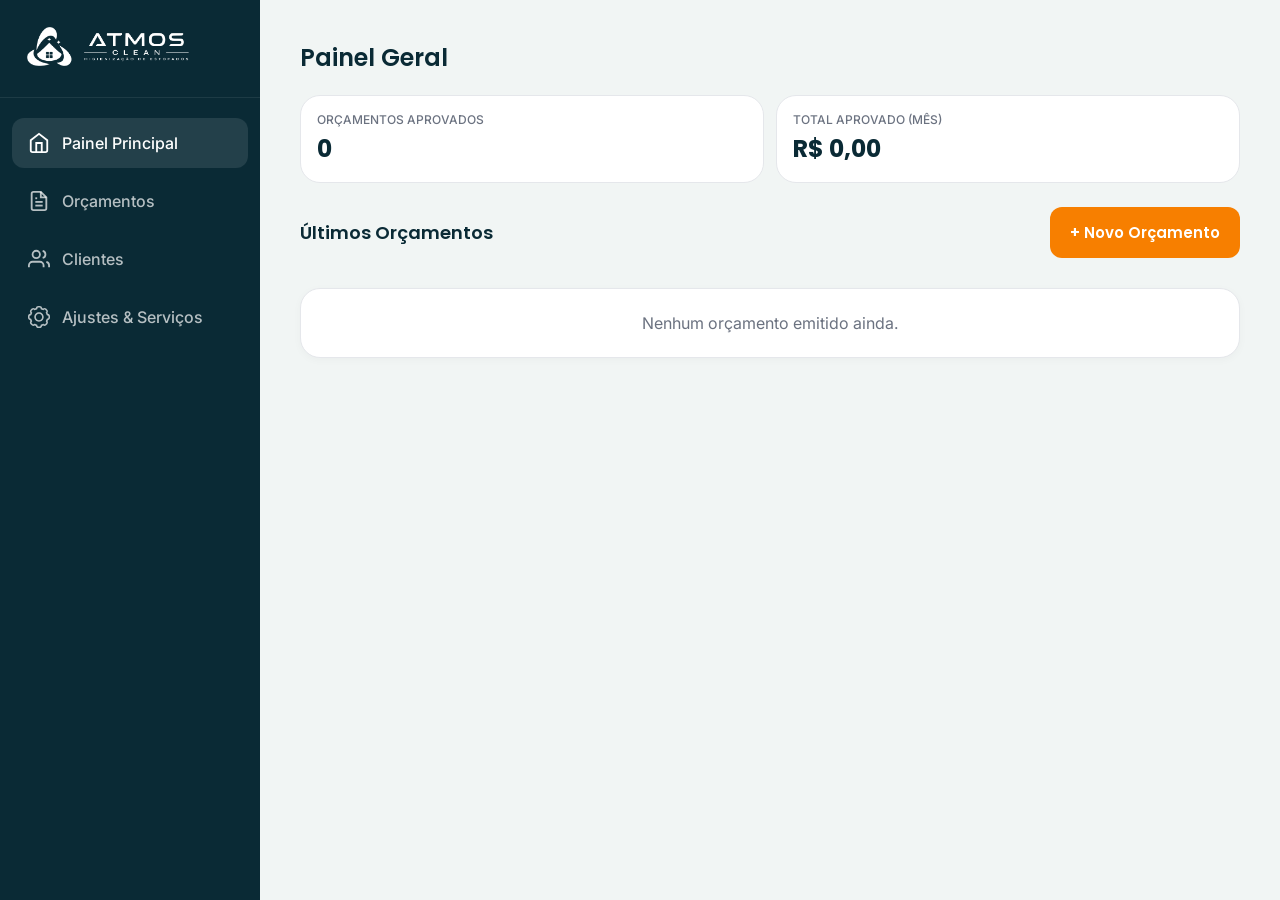
==== commit 81528d59: "Add files via upload" ====
--- a/assets/index.html
+++ b/assets/index.html
@@ -61,7 +61,7 @@
         
         .main-content {
             flex: 1; overflow-y: auto; padding: 20px;
-            padding-bottom: calc(100px + var(--safe-bottom)); 
+            padding-bottom: calc(150px + var(--safe-bottom)); 
         }
 
         .bottom-nav {
@@ -87,9 +87,10 @@
         .fab svg { width: 24px; height: 24px; stroke-width: 2; }
 
         /* UI Components */
+        .desktop-list-grid { display: flex; flex-direction: column; gap: 16px; }
         .card {
             background: var(--bg-surface); border-radius: var(--radius-lg); padding: 20px;
-            box-shadow: 0 2px 8px rgba(0,0,0,0.03); margin-bottom: 16px; border: 1px solid rgba(0,0,0,0.03);
+            box-shadow: 0 2px 8px rgba(0,0,0,0.03); margin-bottom: 16px; border: 1px solid var(--border-color);
         }
         .page-title { font-size: 24px; margin-bottom: 20px; color: var(--brand-secondary); }
 
@@ -117,7 +118,26 @@
         .btn-outline { background: transparent; border: 1px solid var(--border-color); color: var(--text-main); }
         .btn-outline:hover { background: #f9fafb; }
         .btn-danger-outline { background: transparent; border: 1px solid var(--danger); color: var(--danger); }
-        .btn-icon-only { width: 40px; height: 40px; padding: 0; display: flex; align-items: center; justify-content: center; border-radius: 8px; }
+        .btn-icon-only {
+            width: 40px !important;
+            height: 40px !important;
+            min-width: 40px !important;
+            min-height: 40px !important;
+            max-width: 40px !important;
+            max-height: 40px !important;
+            padding: 0 !important;
+            display: inline-flex !important;
+            align-items: center !important;
+            justify-content: center !important;
+            border-radius: 8px !important;
+            flex-shrink: 0 !important;
+            box-sizing: border-box !important;
+        }
+        .btn-icon-only svg {
+            width: 18px;
+            height: 18px;
+            flex-shrink: 0;
+        }
 
         /* Quotation specific */
         .item-card { background: #fff; border: 1px solid var(--border-color); border-radius: var(--radius-md); padding: 16px; margin-bottom: 12px; position: relative; }
@@ -125,6 +145,37 @@
         .qty-btn { width: 36px; height: 36px; border: none; background: transparent; color: var(--brand-primary); font-size: 18px; font-weight: bold; cursor: pointer; }
         .qty-input { width: 40px; text-align: center; border: none; background: transparent; font-weight: 600; font-size: 15px; }
         .item-remove { position: absolute; top: 16px; right: 16px; color: var(--danger); background: #FEF2F2; border: none; width: 32px; height: 32px; border-radius: 8px; display: flex; align-items: center; justify-content: center; cursor: pointer; }
+
+        /* Discount Mode Toggle */
+        .discount-toggle-container {
+            display: inline-flex;
+            background: #E5E7EB;
+            border-radius: 8px;
+            padding: 2px;
+            gap: 2px;
+            user-select: none;
+        }
+        .discount-pill {
+            border: none;
+            background: transparent;
+            padding: 3px 8px;
+            border-radius: 6px;
+            font-size: 11px;
+            font-weight: 700;
+            color: var(--text-muted);
+            cursor: pointer;
+            transition: all 0.15s ease;
+            line-height: 1.2;
+            font-family: var(--font-main);
+        }
+        .discount-pill:hover {
+            color: var(--text-main);
+        }
+        .discount-pill.active {
+            background: #ffffff;
+            color: var(--brand-primary);
+            box-shadow: 0 1px 3px rgba(0,0,0,0.12);
+        }
         
         /* Stats & Lists */
         .stat-grid { display: grid; grid-template-columns: 1fr 1fr; gap: 12px; margin-bottom: 24px; }
@@ -132,10 +183,21 @@
         .stat-label { font-size: 12px; color: var(--text-muted); font-weight: 500; text-transform: uppercase; margin-bottom: 4px; }
         .stat-value { font-size: 24px; color: var(--brand-secondary); font-family: var(--font-title); font-weight: 700; }
         
-        .list-card { padding: 16px; border-bottom: 1px solid var(--border-color); display: flex; justify-content: space-between; align-items: center; }
+        .list-card {
+            padding: 16px;
+            border-bottom: 1px solid var(--border-color);
+            display: flex;
+            justify-content: space-between;
+            align-items: center;
+            transition: background 0.15s ease, border-color 0.15s ease;
+        }
+        .list-card:hover {
+            background: rgba(8, 130, 145, 0.04);
+        }
         .list-card:last-child { border-bottom: none; }
         .list-card-title { font-weight: 600; color: var(--text-main); font-size: 15px; margin-bottom: 4px; }
         .list-card-sub { font-size: 13px; color: var(--text-muted); }
+        .list-card-price { font-weight: 700; color: var(--brand-primary); font-size: 16px; margin-bottom: 4px; }
         .badge { display: inline-block; padding: 4px 8px; border-radius: 6px; font-size: 11px; font-weight: 600; text-transform: uppercase; }
         .badge-draft { background: #F3F4F6; color: #4B5563; }
         .badge-sent { background: #E0FBFC; color: #088291; }
@@ -147,6 +209,32 @@
         .modal-content { background: #fff; width: 100%; max-height: 90vh; overflow-y: auto; border-radius: 24px 24px 0 0; padding: 24px; padding-bottom: calc(24px + var(--safe-bottom)); transform: translateY(100%); transition: 0.3s cubic-bezier(0.175, 0.885, 0.32, 1.1); }
         .modal-overlay.active .modal-content { transform: translateY(0); }
         .modal-header { display: flex; justify-content: space-between; align-items: center; margin-bottom: 20px; }
+        
+        /* Quick Create Modal */
+        .quick-create-btn {
+            display: flex;
+            align-items: center;
+            justify-content: flex-start;
+            gap: 14px;
+            padding: 16px;
+            border-radius: var(--radius-md);
+            text-align: left;
+            border: 1px solid var(--border-color);
+            background: #ffffff;
+            width: 100%;
+            cursor: pointer;
+            transition: all 0.2s ease;
+        }
+        .quick-create-btn:hover {
+            background: #f8fafc;
+            border-color: var(--brand-primary);
+            box-shadow: 0 4px 12px rgba(8, 130, 145, 0.08);
+            transform: translateY(-1px);
+        }
+        .quick-create-btn:active {
+            transform: scale(0.98);
+        }
+
         .modal-title { font-size: 20px; font-family: var(--font-title); color: var(--brand-secondary); }
         .modal-close { background: #F3F4F6; border: none; width: 36px; height: 36px; border-radius: 50%; display: flex; align-items: center; justify-content: center; color: var(--text-main); cursor: pointer; }
 
@@ -175,7 +263,7 @@
             
             .main-content { padding: 40px; padding-bottom: 40px; }
             .desktop-header-row { display: flex; justify-content: space-between; align-items: center; margin-bottom: 30px; }
-            .btn { width: auto; }
+            .btn:not(.btn-icon-only) { width: auto; }
             
             .modal-overlay { align-items: center; justify-content: center; }
             .modal-content { width: 520px; border-radius: var(--radius-lg); max-height: 85vh; transform: scale(0.95); padding-bottom: 24px; }
@@ -185,12 +273,77 @@
             .action-buttons-card { position: sticky; top: 20px; }
             
             .desktop-list-grid { display: grid; grid-template-columns: repeat(auto-fill, minmax(320px, 1fr)); gap: 16px; }
-            .list-card { border: 1px solid var(--border-color); border-radius: var(--radius-md); }
+            #dash_recent_list .list-card {
+                display: flex;
+                justify-content: space-between;
+                align-items: center;
+                border: none;
+                border-bottom: 1px solid var(--border-color);
+                border-radius: 0;
+                padding: 18px 24px;
+            }
+            #dash_recent_list .list-card:last-child {
+                border-bottom: none;
+            }
+            #dash_recent_list .list-card-right {
+                display: flex;
+                align-items: center;
+                gap: 20px;
+            }
+            #dash_recent_list .list-card-pricing {
+                text-align: right;
+            }
+            #dash_recent_list .list-card-actions {
+                display: flex;
+                gap: 8px;
+            }
         }
         @media (max-width: 767px) {
-            .sidebar-desktop, .desktop-header-row { display: none; }
+            .desktop-only { display: none !important; }
+            .sidebar-desktop { display: none; }
+            .desktop-header-row { display: flex; justify-content: space-between; align-items: center; margin-bottom: 16px; }
+            .desktop-header-row .page-title { font-size: 20px; margin: 0; }
+            .desktop-header-row .btn { width: auto; padding: 8px 14px; font-size: 13px; }
             .quotation-grid { display: flex; flex-direction: column; }
-            #view-new-quotation .desktop-header-row, #view-settings .page-title { display: block; margin-bottom: 16px; font-size: 20px; }
+            #view-new-quotation .desktop-header-row, #view-settings .page-title { margin-bottom: 16px; font-size: 20px; }
+            #dash_recent_list .list-card {
+                display: grid;
+                grid-template-columns: 1fr auto;
+                grid-template-areas: 
+                    "main pricing"
+                    "actions actions";
+                row-gap: 12px;
+                column-gap: 12px;
+                align-items: start;
+                padding: 16px;
+                border: none;
+                border-bottom: 1px solid var(--border-color);
+                border-radius: 0;
+            }
+            #dash_recent_list .list-card:last-child {
+                border-bottom: none;
+            }
+            #dash_recent_list .list-card-main {
+                grid-area: main;
+            }
+            #dash_recent_list .list-card-right {
+                display: contents;
+            }
+            #dash_recent_list .list-card-pricing {
+                grid-area: pricing;
+                text-align: right;
+            }
+            #dash_recent_list .list-card-actions {
+                grid-area: actions;
+                display: flex;
+                gap: 8px;
+                border-top: 1px solid rgba(0,0,0,0.06);
+                padding-top: 10px;
+            }
+            #dash_recent_list .list-card-actions .btn {
+                flex: 1;
+                justify-content: center;
+            }
         }
 
         /* ==================== ESTILOS DO MODELO DE ORÇAMENTO (ATMOS CLEAN) ==================== */
@@ -780,7 +933,10 @@
                     Clientes
                 </a>
                 <a class="d-nav-item" data-target="settings">
-                    <svg viewBox="0 0 24 24" fill="none" stroke="currentColor"><circle cx="12" cy="12" r="3"></circle><path d="M19.4 15a1.65 1.65 0 0 0 .33 1.82l.06.06a2 2 0 0 1 0 2.83 2 2 0 0 1-2.83 0l-.06-.06a1.65 1.65 0 0 0-1.82-.33 1.65 1.65 0 0 0-1 1.51V21a2 2 0 0 1-2 2 2 2 0 0 1-2-2v-.09A1.65 1.65 0 0 0 9 19.4a1.65 1.65 0 0 0-1.82.33l-.06.06a2 2 0 0 1 0-2.83 2 2 0 0 1 2.83 0l.06.06a1.65 1.65 0 0 0 1.82.33H9a1.65 1.65 0 0 0 1-1.51V3a2 2 0 0 1 2-2 2 2 0 0 1 2 2v.09a1.65 1.65 0 0 0 1 1.51 1.65 1.65 0 0 0 1.82-.33l.06-.06a2 2 0 0 1 2.83 0 2 2 0 0 1 0 2.83l-.06.06a1.65 1.65 0 0 0-.33 1.82V9a1.65 1.65 0 0 0 1.51 1H21a2 2 0 0 1 2 2 2 2 0 0 1-2 2h-.09a1.65 1.65 0 0 0-1.51 1z"></path></svg>
+                    <svg viewBox="0 0 800 800" fill="currentColor" xmlns="http://www.w3.org/2000/svg">
+                    <path fill-rule="evenodd" clip-rule="evenodd" d="M400.001 571.427C494.678 571.427 571.429 494.676 571.429 399.999C571.429 305.322 494.678 228.57 400.001 228.57C305.324 228.57 228.572 305.322 228.572 399.999C228.572 494.676 305.324 571.427 400.001 571.427ZM514.287 399.999C514.287 463.116 463.118 514.285 400.001 514.285C336.884 514.285 285.715 463.116 285.715 399.999C285.715 336.882 336.884 285.713 400.001 285.713C463.118 285.713 514.287 336.882 514.287 399.999Z"/>
+                    <path fill-rule="evenodd" clip-rule="evenodd" d="M0 371.417V428.56C0 472.794 33.5031 509.2 76.5169 513.789C80.168 524.169 84.3034 534.317 88.8951 544.209C60.7097 577.886 62.4389 628.114 94.0831 659.76L134.489 700.166C165.413 731.089 214.087 733.446 247.715 707.231C260.126 713.394 272.967 718.829 286.18 723.48C290.769 766.494 327.174 800 371.409 800H428.551C472.774 800 509.174 766.511 513.774 723.509C525.783 719.286 537.483 714.417 548.831 708.94C582.351 733.326 629.554 730.4 659.789 700.166L700.194 659.76C730.429 629.526 733.354 582.323 708.971 548.803C714.44 537.466 719.306 525.78 723.526 513.783C766.52 509.174 800 472.777 800 428.56V371.417C800 327.2 766.52 290.806 723.526 286.197C718.871 272.964 713.431 260.107 707.26 247.681C733.451 214.054 731.091 165.397 700.174 134.48L659.769 94.074C628.131 62.4374 577.917 60.7014 544.243 88.8657C534.334 84.2671 524.169 80.126 513.771 76.4706C509.163 33.4791 472.766 0 428.551 0H371.409C327.183 0 290.78 33.4946 286.183 76.5C274.508 80.6086 263.125 85.3294 252.072 90.6231C218.413 60.6431 166.79 61.7931 134.509 94.074L94.1029 134.48C61.822 166.761 60.672 218.384 90.6529 252.043C85.3534 263.108 80.6283 274.504 76.5169 286.191C33.5031 290.78 0 327.186 0 371.417ZM457.123 85.7143C457.123 69.9349 444.331 57.1429 428.551 57.1429H371.409C355.629 57.1429 342.837 69.9349 342.837 85.7143V96.6483C342.837 110.235 333.217 121.793 320.169 125.583C299.903 131.471 280.564 139.543 262.427 149.528C250.525 156.081 235.55 154.709 225.943 145.101L215.321 134.48C204.163 123.322 186.073 123.322 174.915 134.48L134.509 174.886C123.351 186.044 123.351 204.135 134.509 215.292L145.131 225.914C154.738 235.521 156.11 250.496 149.557 262.399C139.567 280.546 131.491 299.894 125.603 320.174C121.814 333.226 110.255 342.846 96.6669 342.846H85.7143C69.9349 342.846 57.1429 355.64 57.1429 371.417V428.56C57.1429 444.34 69.9349 457.131 85.7143 457.131H96.6669C110.255 457.131 121.814 466.754 125.603 479.803C131.13 498.84 138.583 517.054 147.739 534.226C154.058 546.077 152.599 560.837 143.101 570.334L134.489 578.949C123.331 590.106 123.331 608.194 134.489 619.354L174.895 659.76C186.053 670.917 204.144 670.917 215.301 659.76L222.253 652.809C231.971 643.089 247.159 641.809 259.108 648.594C278.199 659.44 298.66 668.149 320.169 674.397C333.217 678.186 342.837 689.746 342.837 703.331V714.286C342.837 730.066 355.629 742.857 371.409 742.857H428.551C444.331 742.857 457.123 730.066 457.123 714.286V703.354C457.123 689.766 466.746 678.206 479.797 674.417C500.091 668.529 519.454 660.449 537.611 650.451C549.514 643.9 564.489 645.271 574.097 654.88L578.977 659.76C590.134 670.917 608.226 670.917 619.383 659.76L659.789 619.354C670.946 608.194 670.946 590.106 659.789 578.949L654.909 574.069C645.3 564.46 643.929 549.486 650.483 537.583C660.474 519.434 668.549 500.086 674.437 479.803C678.226 466.754 689.786 457.131 703.374 457.131H714.286C730.066 457.131 742.857 444.34 742.857 428.56V371.417C742.857 355.64 730.066 342.846 714.286 342.846H703.374C689.786 342.846 678.226 333.226 674.437 320.174C668.189 298.654 659.477 278.179 648.626 259.078C641.837 247.128 643.12 231.941 652.837 222.223L659.769 215.292C670.926 204.135 670.926 186.044 659.769 174.886L619.363 134.48C608.206 123.322 590.114 123.322 578.957 134.48L570.366 143.071C560.869 152.568 546.106 154.027 534.254 147.708C517.074 138.547 498.846 131.09 479.797 125.562C466.746 121.774 457.123 110.215 457.123 96.6249V85.7143Z"/>
+                    </svg>
                     Ajustes & Serviços
                 </a>
             </nav>
@@ -816,7 +972,7 @@
 
                     <div class="desktop-header-row">
                         <h2 style="font-size: 18px; color: var(--brand-secondary);">Últimos Orçamentos</h2>
-                        <button type="button" class="btn btn-cta" style="width: auto;" onclick="btnNewQuotation()">
+                        <button type="button" class="btn btn-cta desktop-only" style="width: auto;" onclick="btnNewQuotation()">
                             + Novo Orçamento
                         </button>
                     </div>
@@ -832,7 +988,7 @@
                 <div id="view-quotations" class="view">
                     <div class="desktop-header-row">
                         <h1 class="page-title" style="margin: 0;">Orçamentos</h1>
-                        <button type="button" class="btn btn-cta" onclick="btnNewQuotation()">
+                        <button type="button" class="btn btn-cta desktop-only" onclick="btnNewQuotation()">
                             + Novo Orçamento
                         </button>
                     </div>
@@ -876,8 +1032,8 @@
                                             <select id="nq_client_id" class="form-control" required style="flex:1;">
                                                 <option value="">Selecione um cliente...</option>
                                             </select>
-                                            <button type="button" class="btn btn-outline btn-icon-only" onclick="openClientModal()" title="Cadastrar Novo Cliente">
-                                                <svg viewBox="0 0 24 24" fill="none" stroke="currentColor" stroke-width="2" width="20"><path d="M12 5v14M5 12h14"/></svg>
+                                            <button type="button" class="btn btn-outline btn-icon-only" style="width:48px!important; height:48px!important; min-width:48px!important; min-height:48px!important; border-radius:var(--radius-md)!important;" onclick="openClientModal()" title="Cadastrar Novo Cliente">
+                                                <svg viewBox="0 0 24 24" fill="none" stroke="currentColor" stroke-width="2" width="20" height="20"><path d="M12 5v14M5 12h14"/></svg>
                                             </button>
                                         </div>
                                     </div>
@@ -921,8 +1077,16 @@
                                             <input type="number" inputmode="decimal" id="nq_extra" class="form-control" value="0" min="0" step="0.01" oninput="calculateTotals()">
                                         </div>
                                         <div class="form-group" style="flex:1;">
-                                            <label class="form-label">Desconto Especial (R$)</label>
+                                            <div style="display:flex; justify-content:space-between; align-items:center; margin-bottom:6px; flex-wrap:wrap; gap:4px;">
+                                                <label class="form-label" style="margin-bottom:0;" id="label_discount">Desconto Especial (R$)</label>
+                                                <div class="discount-toggle-container">
+                                                    <button type="button" id="btn_disc_curr" class="discount-pill active" onclick="setDiscountType('currency')" title="Desconto em Reais">R$</button>
+                                                    <button type="button" id="btn_disc_pct" class="discount-pill" onclick="setDiscountType('percent')" title="Desconto em Porcentagem (máx. 15%)">% (máx 15%)</button>
+                                                </div>
+                                            </div>
                                             <input type="number" inputmode="decimal" id="nq_discount" class="form-control" value="0" min="0" step="0.01" oninput="calculateTotals()">
+                                            <input type="hidden" id="nq_discount_type" value="currency">
+                                            <div id="discount_helper" style="font-size:12px; color:var(--brand-primary); font-weight:500; margin-top:4px; min-height:16px;"></div>
                                         </div>
                                     </div>
                                     <div class="form-group">
@@ -942,6 +1106,14 @@
                             <div style="display:flex; justify-content:space-between; margin-bottom:8px;">
                                 <span class="total-label" style="color:var(--text-muted);">Subtotal:</span>
                                 <span style="font-weight:600;" id="nq_subtotal_desk">R$ 0,00</span>
+                            </div>
+                            <div id="nq_discount_row" style="display:none; justify-content:space-between; margin-bottom:8px; color:var(--brand-primary);">
+                                <span class="total-label" id="nq_discount_label">Desconto:</span>
+                                <span style="font-weight:600;" id="nq_discount_desk">- R$ 0,00</span>
+                            </div>
+                            <div id="nq_extra_row" style="display:none; justify-content:space-between; margin-bottom:8px; color:var(--text-muted);">
+                                <span class="total-label">Taxa/Acréscimo:</span>
+                                <span style="font-weight:600;" id="nq_extra_desk">+ R$ 0,00</span>
                             </div>
                             <div class="total-display" style="border-top:1px solid var(--border-color); padding-top:12px; margin-bottom:16px; display:flex; justify-content:space-between; align-items:center;">
                                 <div class="total-label" style="font-size:16px; font-weight:600;">Investimento Total</div>
@@ -972,7 +1144,7 @@
                 <div id="view-clients" class="view">
                     <div class="desktop-header-row">
                         <h1 class="page-title" style="margin:0;">Clientes</h1>
-                        <button type="button" class="btn btn-cta" onclick="openClientModal()">+ Novo Cliente</button>
+                        <button type="button" class="btn btn-cta desktop-only" onclick="openClientModal()">+ Novo Cliente</button>
                     </div>
 
                     <div class="card" style="padding:16px; margin-bottom:20px;">
@@ -1074,19 +1246,56 @@
                 Clientes
             </a>
             <a class="nav-item" data-target="settings">
-                <svg viewBox="0 0 24 24" fill="none" stroke="currentColor"><circle cx="12" cy="12" r="3"></circle><path d="M19.4 15a1.65 1.65 0 0 0 .33 1.82l.06.06a2 2 0 0 1 0 2.83 2 2 0 0 1-2.83 0l-.06-.06a1.65 1.65 0 0 0-1.82-.33 1.65 1.65 0 0 0-1 1.51V21a2 2 0 0 1-2 2 2 2 0 0 1-2-2v-.09A1.65 1.65 0 0 0 9 19.4a1.65 1.65 0 0 0-1.82.33l-.06.06a2 2 0 0 1 0-2.83 2 2 0 0 1 2.83 0l.06.06a1.65 1.65 0 0 0 1.82.33H9a1.65 1.65 0 0 0 1-1.51V3a2 2 0 0 1 2-2 2 2 0 0 1 2 2v.09a1.65 1.65 0 0 0 1 1.51 1.65 1.65 0 0 0 1.82-.33l.06-.06a2 2 0 0 1 2.83 0 2 2 0 0 1 0 2.83l-.06.06a1.65 1.65 0 0 0-.33 1.82V9a1.65 1.65 0 0 0 1.51 1H21a2 2 0 0 1 2 2 2 2 0 0 1-2 2h-.09a1.65 1.65 0 0 0-1.51 1z"></path></svg>
+                <svg viewBox="0 0 800 800" fill="currentColor" xmlns="http://www.w3.org/2000/svg">
+                    <path fill-rule="evenodd" clip-rule="evenodd" d="M400.001 571.427C494.678 571.427 571.429 494.676 571.429 399.999C571.429 305.322 494.678 228.57 400.001 228.57C305.324 228.57 228.572 305.322 228.572 399.999C228.572 494.676 305.324 571.427 400.001 571.427ZM514.287 399.999C514.287 463.116 463.118 514.285 400.001 514.285C336.884 514.285 285.715 463.116 285.715 399.999C285.715 336.882 336.884 285.713 400.001 285.713C463.118 285.713 514.287 336.882 514.287 399.999Z"/>
+                    <path fill-rule="evenodd" clip-rule="evenodd" d="M0 371.417V428.56C0 472.794 33.5031 509.2 76.5169 513.789C80.168 524.169 84.3034 534.317 88.8951 544.209C60.7097 577.886 62.4389 628.114 94.0831 659.76L134.489 700.166C165.413 731.089 214.087 733.446 247.715 707.231C260.126 713.394 272.967 718.829 286.18 723.48C290.769 766.494 327.174 800 371.409 800H428.551C472.774 800 509.174 766.511 513.774 723.509C525.783 719.286 537.483 714.417 548.831 708.94C582.351 733.326 629.554 730.4 659.789 700.166L700.194 659.76C730.429 629.526 733.354 582.323 708.971 548.803C714.44 537.466 719.306 525.78 723.526 513.783C766.52 509.174 800 472.777 800 428.56V371.417C800 327.2 766.52 290.806 723.526 286.197C718.871 272.964 713.431 260.107 707.26 247.681C733.451 214.054 731.091 165.397 700.174 134.48L659.769 94.074C628.131 62.4374 577.917 60.7014 544.243 88.8657C534.334 84.2671 524.169 80.126 513.771 76.4706C509.163 33.4791 472.766 0 428.551 0H371.409C327.183 0 290.78 33.4946 286.183 76.5C274.508 80.6086 263.125 85.3294 252.072 90.6231C218.413 60.6431 166.79 61.7931 134.509 94.074L94.1029 134.48C61.822 166.761 60.672 218.384 90.6529 252.043C85.3534 263.108 80.6283 274.504 76.5169 286.191C33.5031 290.78 0 327.186 0 371.417ZM457.123 85.7143C457.123 69.9349 444.331 57.1429 428.551 57.1429H371.409C355.629 57.1429 342.837 69.9349 342.837 85.7143V96.6483C342.837 110.235 333.217 121.793 320.169 125.583C299.903 131.471 280.564 139.543 262.427 149.528C250.525 156.081 235.55 154.709 225.943 145.101L215.321 134.48C204.163 123.322 186.073 123.322 174.915 134.48L134.509 174.886C123.351 186.044 123.351 204.135 134.509 215.292L145.131 225.914C154.738 235.521 156.11 250.496 149.557 262.399C139.567 280.546 131.491 299.894 125.603 320.174C121.814 333.226 110.255 342.846 96.6669 342.846H85.7143C69.9349 342.846 57.1429 355.64 57.1429 371.417V428.56C57.1429 444.34 69.9349 457.131 85.7143 457.131H96.6669C110.255 457.131 121.814 466.754 125.603 479.803C131.13 498.84 138.583 517.054 147.739 534.226C154.058 546.077 152.599 560.837 143.101 570.334L134.489 578.949C123.331 590.106 123.331 608.194 134.489 619.354L174.895 659.76C186.053 670.917 204.144 670.917 215.301 659.76L222.253 652.809C231.971 643.089 247.159 641.809 259.108 648.594C278.199 659.44 298.66 668.149 320.169 674.397C333.217 678.186 342.837 689.746 342.837 703.331V714.286C342.837 730.066 355.629 742.857 371.409 742.857H428.551C444.331 742.857 457.123 730.066 457.123 714.286V703.354C457.123 689.766 466.746 678.206 479.797 674.417C500.091 668.529 519.454 660.449 537.611 650.451C549.514 643.9 564.489 645.271 574.097 654.88L578.977 659.76C590.134 670.917 608.226 670.917 619.383 659.76L659.789 619.354C670.946 608.194 670.946 590.106 659.789 578.949L654.909 574.069C645.3 564.46 643.929 549.486 650.483 537.583C660.474 519.434 668.549 500.086 674.437 479.803C678.226 466.754 689.786 457.131 703.374 457.131H714.286C730.066 457.131 742.857 444.34 742.857 428.56V371.417C742.857 355.64 730.066 342.846 714.286 342.846H703.374C689.786 342.846 678.226 333.226 674.437 320.174C668.189 298.654 659.477 278.179 648.626 259.078C641.837 247.128 643.12 231.941 652.837 222.223L659.769 215.292C670.926 204.135 670.926 186.044 659.769 174.886L619.363 134.48C608.206 123.322 590.114 123.322 578.957 134.48L570.366 143.071C560.869 152.568 546.106 154.027 534.254 147.708C517.074 138.547 498.846 131.09 479.797 125.562C466.746 121.774 457.123 110.215 457.123 96.6249V85.7143Z"/>
+                    </svg>
                 Ajustes
             </a>
         </nav>
 
         <!-- FAB -->
-        <button class="fab" onclick="btnNewQuotation()" aria-label="Novo Orçamento">
+        <button class="fab" onclick="handleFabClick()" aria-label="Criar Novo">
             <svg viewBox="0 0 24 24" fill="none" stroke="currentColor"><line x1="12" y1="5" x2="12" y2="19"></line><line x1="5" y1="12" x2="19" y2="12"></line></svg>
         </button>
 
     </div>
 
     <!-- MODALS -->
+
+    <!-- Modal Escolha Rápida (Início / Mobile) -->
+    <div class="modal-overlay" id="modal_quick_create" onclick="if(event.target===this)closeModal('modal_quick_create')">
+        <div class="modal-content" style="max-width: 420px; padding: 24px;">
+            <div class="modal-header" style="margin-bottom: 20px;">
+                <h3 class="modal-title" style="font-size: 18px; font-weight: 700; color: var(--brand-secondary);">O que você deseja criar?</h3>
+                <button type="button" class="modal-close" onclick="closeModal('modal_quick_create')">
+                    <svg viewBox="0 0 24 24" fill="none" stroke="currentColor" stroke-width="2" width="20" height="20"><line x1="18" y1="6" x2="6" y2="18"></line><line x1="6" y1="6" x2="18" y2="18"></line></svg>
+                </button>
+            </div>
+            <div style="display: flex; flex-direction: column; gap: 12px;">
+                <button type="button" class="quick-create-btn" onclick="closeModal('modal_quick_create'); btnNewQuotation();">
+                    <div style="width: 44px; height: 44px; border-radius: 12px; background: rgba(8, 130, 145, 0.1); color: var(--brand-primary); display: flex; align-items: center; justify-content: center; flex-shrink: 0;">
+                        <svg viewBox="0 0 24 24" fill="none" stroke="currentColor" stroke-width="2" width="22" height="22"><path d="M14 2H6a2 2 0 0 0-2 2v16a2 2 0 0 0 2 2h12a2 2 0 0 0 2-2V8z"></path><polyline points="14 2 14 8 20 8"></polyline><line x1="16" y1="13" x2="8" y2="13"></line><line x1="16" y1="17" x2="8" y2="17"></line><polyline points="10 9 9 9 8 9"></polyline></svg>
+                    </div>
+                    <div>
+                        <div style="font-weight: 700; font-size: 15px; color: var(--brand-secondary);">Novo Orçamento</div>
+                        <div style="font-size: 12px; color: var(--text-muted); margin-top: 2px;">Elaborar proposta comercial com cálculo automático</div>
+                    </div>
+                </button>
+
+                <button type="button" class="quick-create-btn" onclick="closeModal('modal_quick_create'); openClientModal();">
+                    <div style="width: 44px; height: 44px; border-radius: 12px; background: rgba(247, 127, 0, 0.1); color: var(--brand-cta); display: flex; align-items: center; justify-content: center; flex-shrink: 0;">
+                        <svg viewBox="0 0 24 24" fill="none" stroke="currentColor" stroke-width="2" width="22" height="22"><path d="M17 21v-2a4 4 0 0 0-4-4H5a4 4 0 0 0-4 4v2"></path><circle cx="9" cy="7" r="4"></circle><path d="M23 21v-2a4 4 0 0 0-3-3.87"></path><path d="M16 3.13a4 4 0 0 1 0 7.75"></path></svg>
+                    </div>
+                    <div>
+                        <div style="font-weight: 700; font-size: 15px; color: var(--brand-secondary);">Novo Cliente</div>
+                        <div style="font-size: 12px; color: var(--text-muted); margin-top: 2px;">Cadastrar contato, telefone e endereço</div>
+                    </div>
+                </button>
+            </div>
+        </div>
+    </div>
+
     <!-- Modal Cliente -->
     <div class="modal-overlay" id="modal_client" onclick="if(event.target===this)closeModal('modal_client')">
         <div class="modal-content">
@@ -1231,7 +1440,15 @@
 
     <!-- SCRIPT DA APLICAÇÃO -->
     <script>
-        const LOGO_BASE64 = "[data-uri]";
+        /* ==================== LOGOS DA APLICAÇÃO ==================== */
+        // Logo do Sistema (Branca / Horizontal - Sidebar e Header Mobile)
+        const LOGO_SISTEMA_BASE64 = "[data-uri]